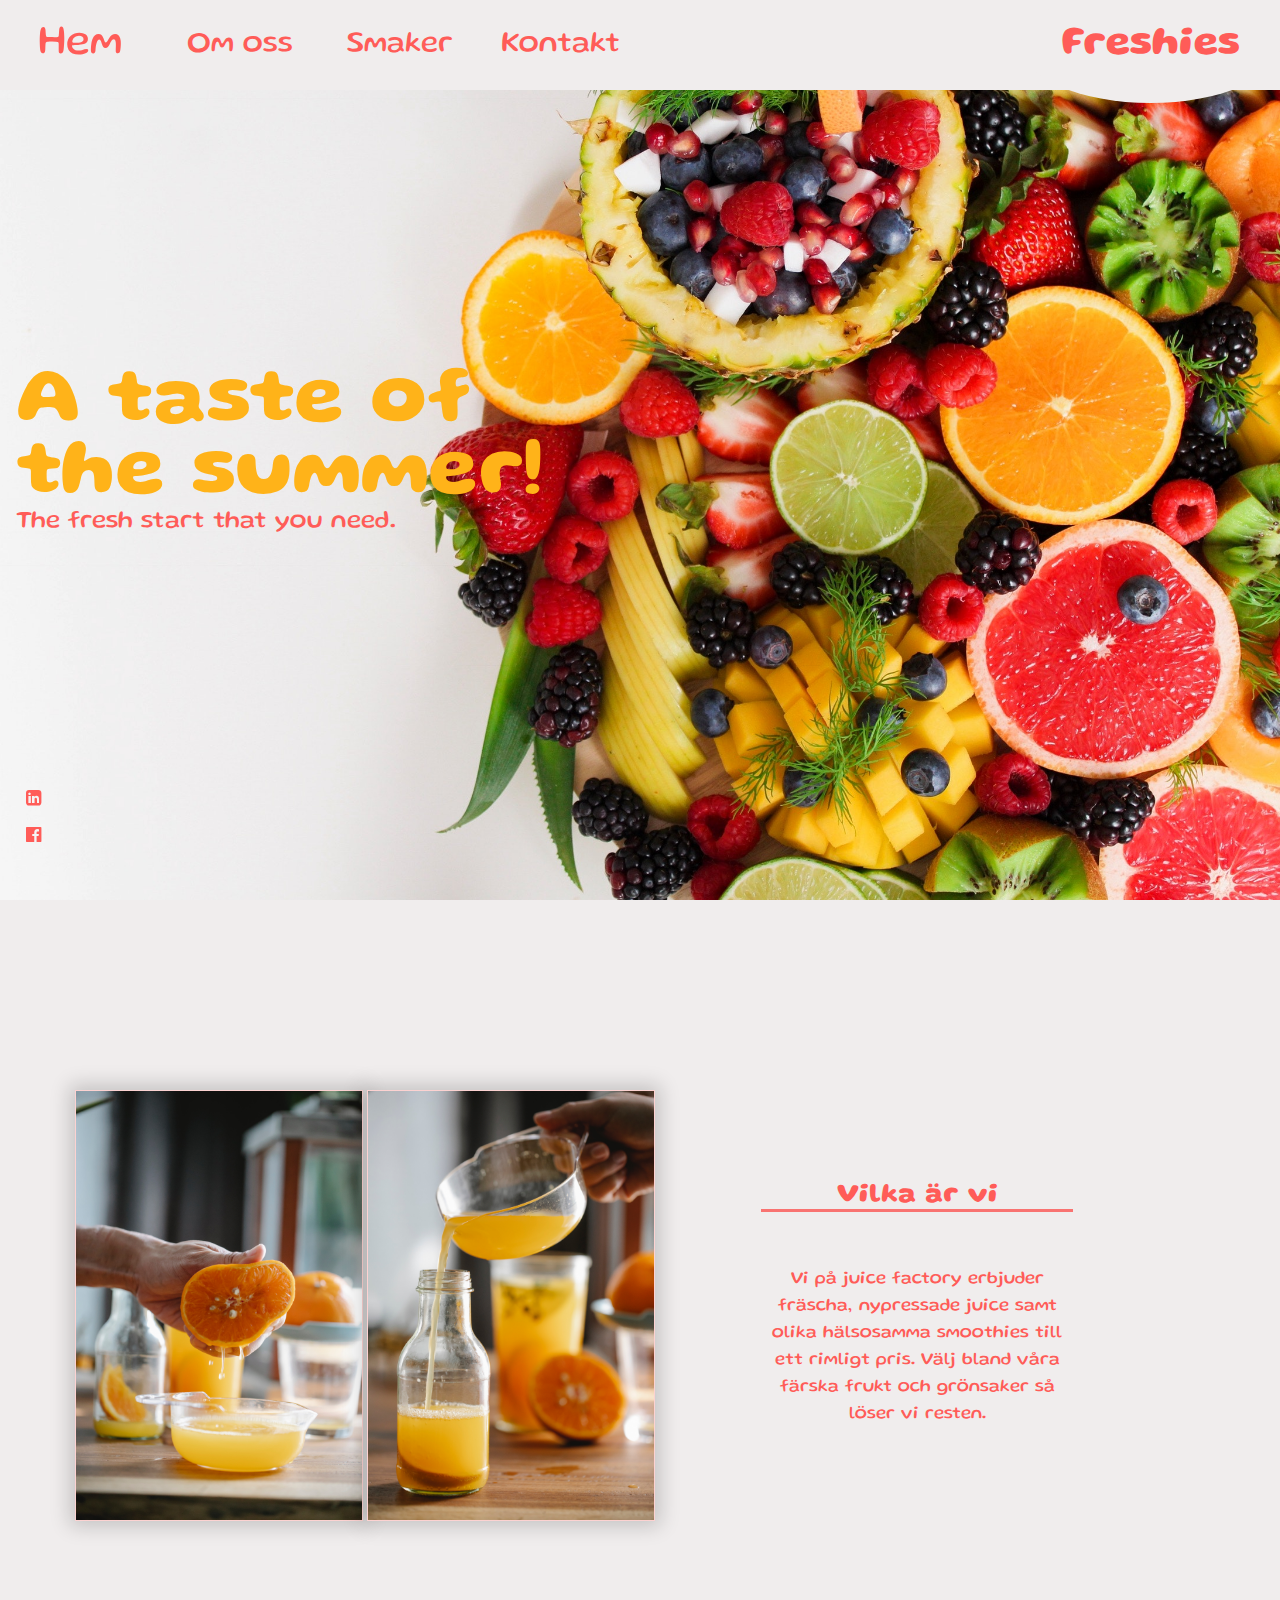
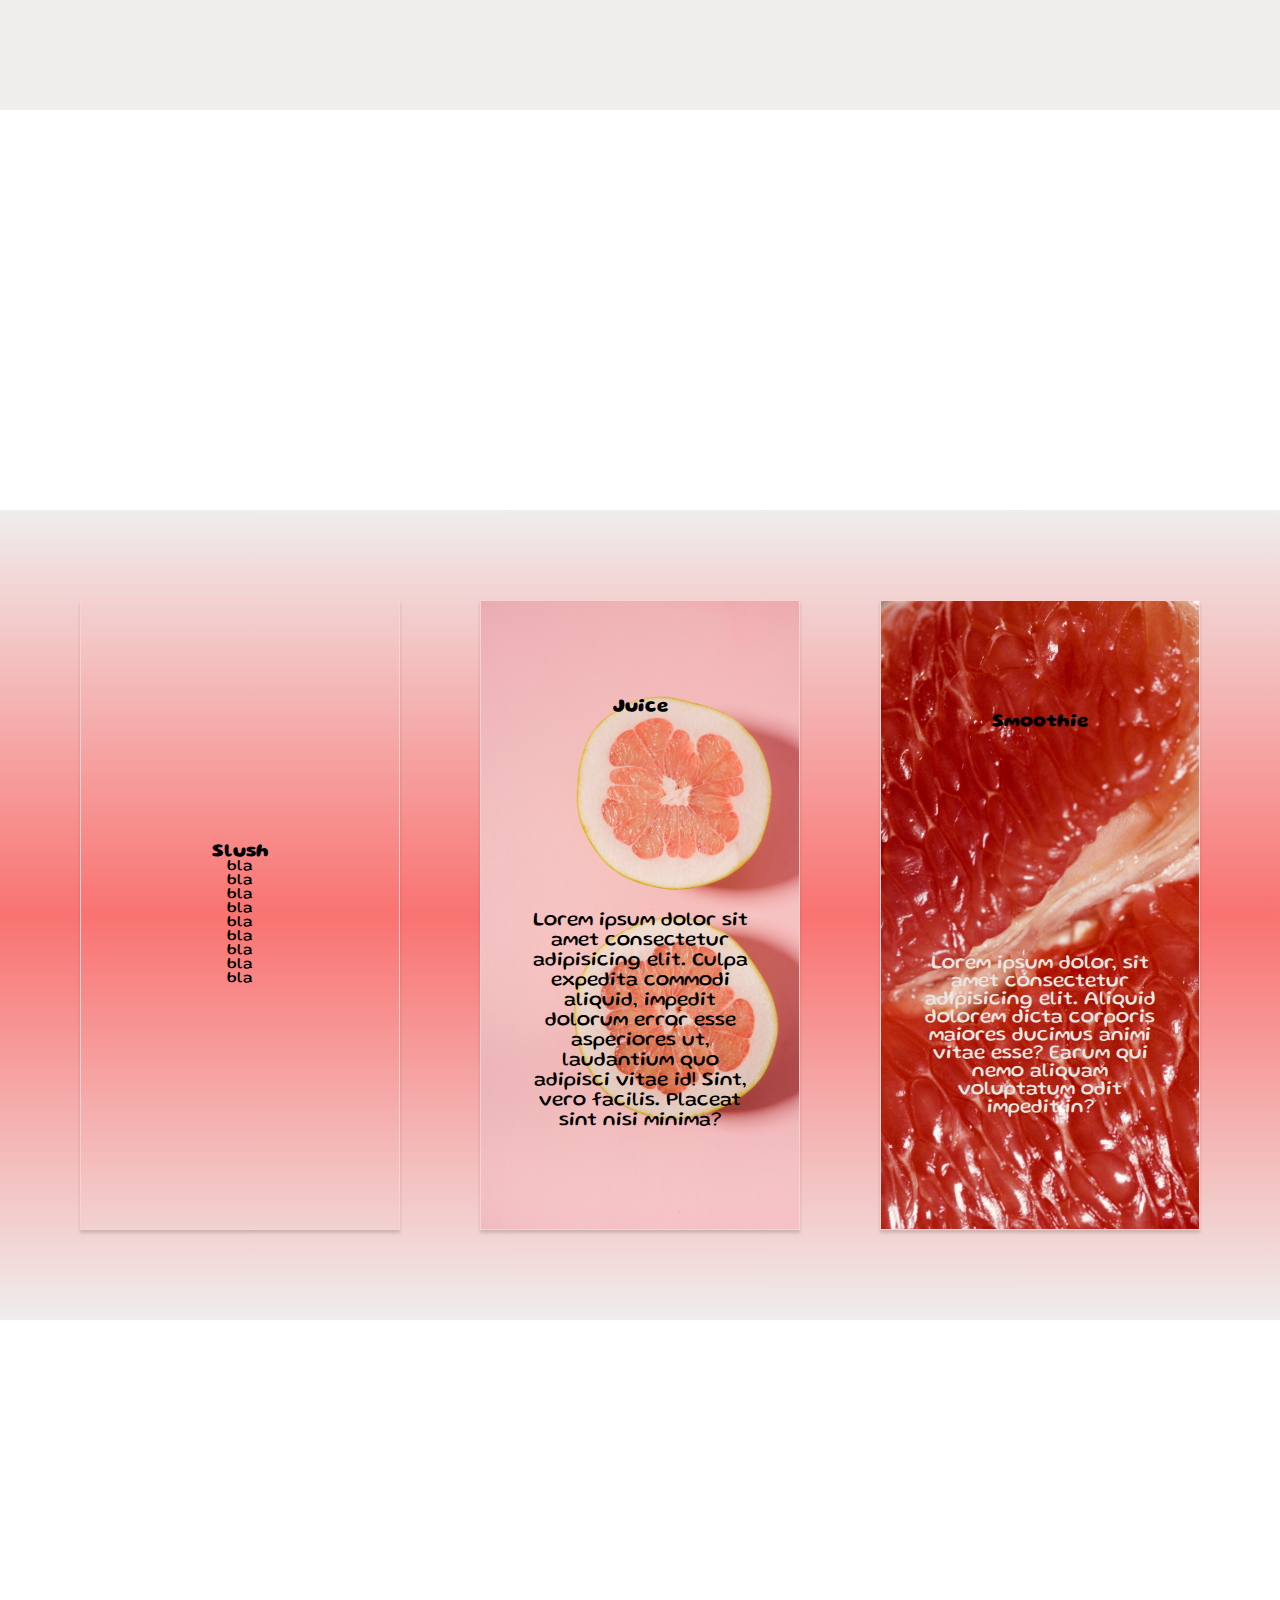
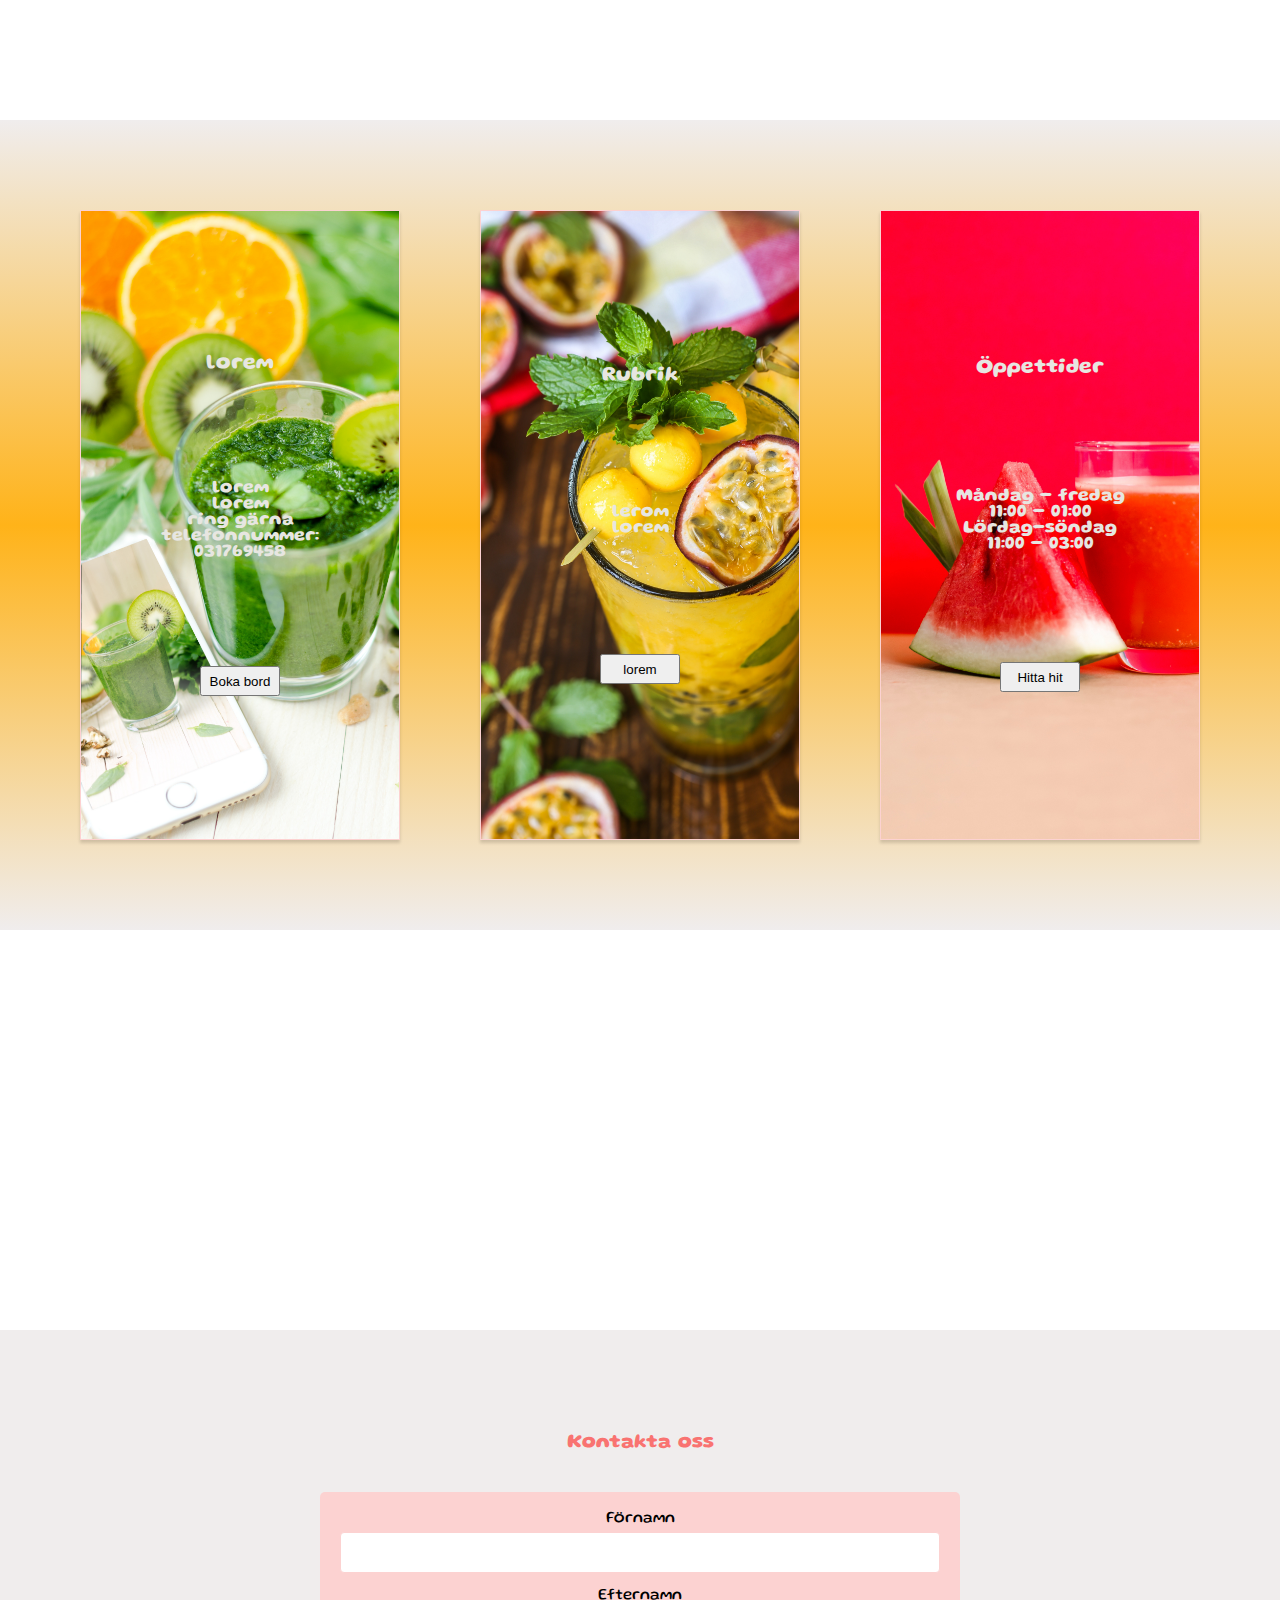
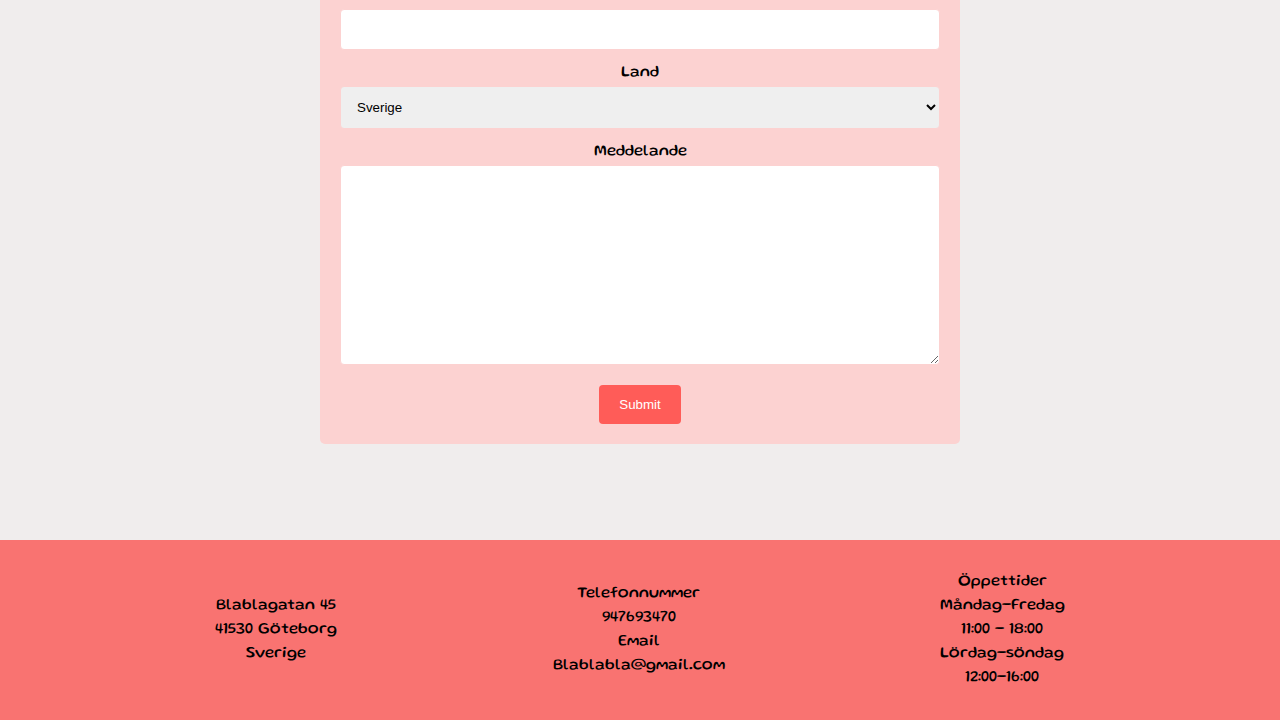
==== index.html @ 74c25ae0 "small changes" ====
<!DOCTYPE html>
<html lang="en">
  <head>
    <meta charset="UTF-8" />
    <meta http-equiv="X-UA-Compatible" content="IE=edge" />
    <meta name="viewport" content="width=device-width, initial-scale=1.0"/>
    <title>Freshies</title>
    <link rel="stylesheet" href="style.css" />
    <link
      rel="stylesheet"
      href="https://cdnjs.cloudflare.com/ajax/libs/font-awesome/4.7.0/css/font-awesome.min.css"/>
  </head>
  <body>
    <div class="wrapper">
<!-- Header and navigation -->    
    <header>
      <div class="logo"><h1>Freshies</h1></div>
      <nav>
        <ul>
          <li><a href="">Hem</a></li>
          <li><a href="#about-us">Om oss</a></li>
          <li><a href="#flavours">Smaker</a></li>
          <li><a href="#contact">Kontakt</a></li>
        </ul>
      </nav>
    </header>
<!--Main container with pic and some text -->    
    <div class="main-container">
      <h1><span>A taste of</span><span>the summer!</span></h1>
      <p>The fresh start that you need.</p>
      <div class="button-container">
        <a href="#" target="_blank"><i class="fa fa-linkedin-square" aria-hidden="true"></i></a>
        <a href="#" target="_blank"><i class="fa fa-facebook-official" aria-hidden="true"></i></a>
      </div>
    </div>
<!--About us section -->
    <section class="about-us-container" id="about-us">
      <div class="about-us-bild">
        <img src="media/img/pexels-charlotte-may-5946786.jpg" alt="smoothis" width="100%"/>
        <img src="media/img/pexels-charlotte-may-5947090.jpg" alt="" width="100%"/>
      </div>
      <div class="about-us-text">
        <h2>Vilka är vi</h2>
        <p>
          Vi på juice factory erbjuder fräscha, nypressade juice samt olika hälsosamma smoothies till ett rimligt pris. Välj bland våra färska frukt och grönsaker så löser vi resten. 
        </p>
      </div>
<!-- First parallax -->
    </section>
    <div class="första-parallax-bakgrunden"></div>
<!-- 3 cards with some content -->
      <section class="enkla-kort-container" id="flavours">
        <article class="enkel-kort">
          <h3>Slush</h3>
          <ul>
            <li>bla</li>
            <li>bla</li>
            <li>bla</li>
            <li>bla</li>
            <li>bla</li>
            <li>bla</li>
            <li>bla</li>
            <li>bla</li>
            <li>bla</li>
          </ul> 
        </article>
        <article class="enkel-kort-1">
          <h3>Juice</h3>
          <p>Lorem ipsum dolor sit amet consectetur adipisicing elit. Culpa expedita commodi aliquid, impedit dolorum error esse asperiores ut, laudantium quo adipisci vitae id! Sint, vero facilis. Placeat sint nisi minima?</p>
        </article>
        <article class="enkel-kort-2">
          <h3>Smoothie</h3>
          <p>Lorem ipsum dolor, sit amet consectetur adipisicing elit. Aliquid dolorem dicta corporis maiores ducimus animi vitae esse? Earum qui nemo aliquam voluptatum odit impedit in?</p>
        </article>
      </section>
<!-- Second parallax -->
      <div class="andra-parallax-bakgrunden"></div>
<!-- Another section for some cards and content -->
    <section class="stora-kort-container">
<!-- first card -->
      <article class="boka-bord-kort">
        <div class="overlay-kort">
        </div>
        <div class="kort-content">
          <h3>lorem</h3>
          <P><span>lorem</span><span>lorem</span><span>ring gärna telefonnummer:</span><span>031769458</span></P>
          <a href="pages/kontakt.html"><button type="button">Boka bord</button></a>
        </div>
      </article>
<!-- Second card -->
      <article class="erbjudande-meny-kort">
        <div class="overlay-kort"></div>
        <div class="kort-content">
          <h3>Rubrik</h3>
          <P><span>lerom</span><span>lorem</span></P>
          <a href="pages/meny.html"><button type="button">lorem</button></a>
      </article>
<!--Third card -->
      <article class="oppettider-kort">
        <div class="overlay-kort"></div>
        <div class="kort-content">
          <h3>Öppettider</h3>
          <P><span>Måndag - fredag</span><span>11:00 - 01:00</span><span>Lördag-söndag</span><span>11:00 - 03:00</span></P>
          <a href="#footer"><button type="button">Hitta hit</button></a>
      </article>
    </section>
<!-- Third parallax -->
    <div class="tredje-parallax-bakgrunden"></div>
<!-- Contact us section -->    
    <section class="contact-us-container" id="contact">
      <h3>Kontakta oss</h3>
  <div class="container">
  <form action="/action_page.php">
    <label for="fname">Förnamn</label>
    <input type="text" id="fname" name="firstname">

    <label for="lname">Efternamn</label>
    <input type="text" id="lname" name="lastname">

    <label for="country">Land</label>
    <select id="country" name="country">
      <option value="Sweden">Sverige</option>
      <option value="denmark">Danmark</option>
      <option value="norge">Norge</option>
      <option value="finland">Finland</option>
      <option value="iceland">Island</option>
    </select>

    <label for="subject">Meddelande</label>
    <textarea id="subject" name="subject" style="height:200px"></textarea>
    <input type="submit" value="Submit">
  </form>
</div>
    </section>
<!-- Footer -->
<footer>
<div class="adress-footer"><p><span>Blablagatan 45</span><span>41530 Göteborg</span><span>Sverige</span></p></div>
<div class="tel-footer"><p><span>Telefonnummer</span><span>947693470</span><span>Email</span><span>Blablabla@gmail.com</span></p></div>
<div class="open-footer"><p><span>Öppettider</span><span>Måndag-Fredag</span><span>11:00 - 18:00</span><span>Lördag-söndag</span><span>12:00-16:00</span></p></div>
</footer>
      </div>
    </div>
  </div>
</div>
  </body>
</html>
---- style.css ----
@import url("https://fonts.googleapis.com/css2?family=Gluten:wght@300&display=swap");
* {
  margin: 0;
  padding: 0;
  box-sizing: border-box;
}
html{
  scroll-behavior: smooth;
}

body {
  min-height: 100vh;
  background-color: white;
  font-family: "Gluten", "cursive";
}
.wrapper {
  max-width: 1980px;
}

/* Header */

header {
  height: 10vh;
  width: 100%;
  display: flex;
  flex-direction: row-reverse;
  justify-content: space-between;
  align-items: center;
  position: fixed;
  z-index: 1;
  background-color: rgb(240, 237, 237);
}

.logo {
  font-size: 20px;
  color: #ff5c58;
  padding: 2em;
  border-radius: 90%;
  background-color: rgb(240, 237, 237);
}

nav {
  width: 50%;
  height: 100%;
  font-size: 30px;
}

nav ul {
  width: 100%;
  height: 100%;
  display: flex;
  align-items: center;
}

nav ul li {
  list-style: none;
  width: 100%;
  height: 100%;
  transition: 1s;
}

nav ul li:hover {
  transform: scale(1.4);
}
nav ul li a {
  text-decoration: none;
  color: #ff5c58;
  width: 100%;
  height: 100%;
  display: flex;
  justify-content: space-evenly;
  align-items: center;
}
/* Main container with a background picture */

.main-container {
  position: relative;
  height: 100vh;
  width: 100%;
  display: flex;
  flex-direction: column;
  align-items: flex-start;
  justify-content: center;
  padding: 1em;
  background-image: url("media/img/fruktbakgrund.jpg");
  background-size: cover;
  min-height: 100px;
  background-attachment: fixed;
  background-position: center;
  background-repeat: no-repeat;
  background-size: cover;
}
.button-container {
  position: fixed;
  padding: 10px;
  bottom: 5%;
  display: flex;
  flex-direction: column;
}

.button-container:hover {
  transform: scale(1.5);
  transition: all ease 500ms;
}
.button-container i {
  color: #ff5c58;
  font-size: large;
  margin-top: 1em;
}
.main-container h1 {
  position: relative;
  color: #ffb319;
  font-size: 80px;
  line-height: 0.9;
}
.main-container p {
  color: #ff5c58;
  font-size: 25px;
}
.main-container span {
  display: block;
}

/* About us section */

.about-us-container {
  display: flex;
  justify-content: space-evenly;
  align-items: center;
  color: #ff5c58;
  background-color: rgb(240, 237, 237);
  height: 90vh;
}
.about-us-bild {
  width: 30%;
  padding: 3em;
  display: flex;
  justify-content: center;
}
.about-us-bild img {
  height: auto;
  box-shadow: 0px 0px 19px 5px rgba(0, 0, 0, 0.19);
  margin-left: 4px;
  margin-left: 4px;
  border: solid #fcd2d1 1px;
}
.about-us-text {
  display: flex;
  justify-content: center;
  align-items: center;
  flex-wrap: wrap;
  width: 30%;
  padding: 2em;
  text-align: center;
  line-height: 1.5em;
  font-size: large;
}
.about-us-text h2 {
  margin-bottom: 2em;
  border-bottom: #f97371 solid;
  width: 100%;
}

/* A container with 3 cards */

.stora-kort-container {
  display: flex;
  justify-content: space-evenly;
  align-items: center;
  background-color: rgb(240, 237, 237);
  padding-top: 1em;
  padding-bottom: 1em;
  height: 90vh;
  background: linear-gradient(rgb(240, 237, 237), #ffb319, rgb(240, 237, 237));
}

.boka-bord-kort {
  width: 25%;
  transition: 450ms;
  background-image: url(media/img/kiwi.jpg);
  background-size: cover;
  height: 70vh;
  position: relative;
  box-shadow: rgba(0, 0, 0, 0.15) 0px 3px 3px 0px;
  border: solid #fcd2d1 1px;
}
.boka-bord-kort span {
  display: block;
  align-content: center;
  font-weight: bold;
  text-align: center;
}
.erbjudande-meny-kort {
  width: 25%;
  transition: 450ms;
  background-image: url(media/img/passionfrukt.jpg);
  background-size: cover;
  height: 70vh;
  position: relative;
  box-shadow: rgba(0, 0, 0, 0.15) 0px 3px 3px 0px;
  border: solid #fcd2d1 1px;
}
.erbjudande-meny-kort span {
  display: block;
  align-content: center;
  font-weight: bold;
  text-align: center;
}

.oppettider-kort {
  width: 25%;
  transition: 450ms;
  background-image: url(media/img/vattenmelon.jpg);
  background-size: cover;
  height: 70vh;
  position: relative;
  box-shadow: rgba(0, 0, 0, 0.15) 0px 3px 3px 0px;
  border: solid #fcd2d1 1px;
}
.oppettider-kort span {
  display: block;
  align-content: center;
  font-weight: bold;
  text-align: center;
}
.stora-kort-container button {
  width: 80px;
  height: 30px;
}
.stora-kort-container button:hover {
  background-color: #f2a154;
}
.boka-bord-kort:hover,
.erbjudande-meny-kort:hover,
.oppettider-kort:hover {
  transform: scale(1.08);
}
.kort-content {
  width: 100%;
  height: 100%;
  position: absolute;
  display: flex;
  flex-direction: column;
  justify-content: space-evenly;
  align-items: center;
  color: #e7e6e1;
  font-size: large;
  flex-wrap: wrap;
  padding: 2em;
}

/* Another container woth 3 cards  */

.enkla-kort-container {
  width: 100%;
  height: 90vh;
  background-color: white;
  display: flex;
  justify-content: space-evenly;
  align-items: center;
  background: linear-gradient(rgb(240, 237, 237), #f97371, rgb(240, 237, 237));
}
.enkel-kort {
  width: 25%;
  height: 70vh;
  border: solid #fcd2d1 1px;
  display: flex;
  flex-direction: column;
  justify-content: center;
  align-items: center;
  flex-wrap: wrap;
  background-image: url(media/img/fräscht.jpg);
  background-size: cover;
  background-repeat: no-repeat;
  box-shadow: rgba(0, 0, 0, 0.15) 0px 3px 3px 0px;
}
.enkel-kort li {
  list-style-type: none;
}
.enkel-kort-1 {
  width: 25%;
  height: 70vh;
  border: solid #fcd2d1 1px;
  display: flex;
  justify-content: center;
  align-items: center;
  flex-wrap: wrap;
  text-align: center;
  background-image: url(media/img/roosaaa.jpg);
  background-size: cover;
  background-repeat: no-repeat;
  box-shadow: rgba(0, 0, 0, 0.15) 0px 3px 3px 0px;
}
.enkel-kort-2 {
  width: 25%;
  height: 70vh;
  border: solid #fcd2d1 1px;
  display: flex;
  justify-content: center;
  align-items: center;
  flex-wrap: wrap;
  text-align: center;
  background-image: url(media/img/blodig.jpg);
  background-size: cover;
  background-repeat: no-repeat;
  box-shadow: rgba(0, 0, 0, 0.15) 0px 3px 3px 0px;
}
.enkel-kort-1 p {
  padding-left: 2em;
  padding-right: 2em;
  font-size: 20px;
  line-height: 1em;
}
.enkel-kort-2 p {
  padding-left: 2em;
  padding-right: 2em;
  font-size: 20px;
  color: #e7e6e1;
}

/* parallax scroll effects */

.första-parallax-bakgrunden {
  padding: 10em;
  background-image: url(media/img/blodapelsin.jpg);
  min-height: 400px;
  background-attachment: fixed;
  background-position: center;
  background-repeat: no-repeat;
  background-size: cover;
}
.andra-parallax-bakgrunden {
  display: flex;
  justify-content: center;
  font-family: "Cinzel", serif;
  color: rgb(231, 230, 225);
  font-size: large;
  padding: 10em;
  background-image: url(media/img/pexels-karolina-grabowska-4230621.jpg);
  min-height: 400px;
  background-attachment: fixed;
  background-position: center;
  background-repeat: no-repeat;
  background-size: cover;
}
.tredje-parallax-bakgrunden {
  display: flex;
  justify-content: center;
  font-family: "Cinzel", serif;
  color: rgb(231, 230, 225);
  font-size: large;
  padding: 10em;
  background-image: url(media/img/jordgubbimjölk.jpg);
  min-height: 400px;
  background-attachment: fixed;
  background-position: center;
  background-repeat: no-repeat;
  background-size: cover;
}
/* Contact us container */

.contact-us-container {
  display: flex;
  justify-content: center;
  align-items: center;
  flex-direction: column;
  background-color: rgb(240, 237, 237);
  padding-bottom: 2em;
  height: 90vh;

}

input[type="text"],
select,
textarea {
  width: 100%;
  padding: 12px;
  border: solid #fcd2d1 1px;
  border-radius: 4px;
  box-sizing: border-box;
  margin-top: 6px;
  margin-bottom: 16px;
  resize: vertical;
}

input[type="submit"] {
  background-color: #ff5c58;
  color: white;
  padding: 12px 20px;
  border: none;
  border-radius: 4px;
  cursor: pointer;
}

input[type="submit"]:hover {
  transform: scale(1.05);
}

.container {
  border-radius: 5px;
  background-color: #fcd2d1;
  padding: 20px;
  width: 50%;
  text-align: center;
}
.contact-us-container h3 {
  display: flex;
  justify-content: center;
  align-items: center;
  color: #f97371;
  font-size: 20px;
  padding-top: 2em;
  margin-bottom: 2em;
}
/* footer */
footer {
  width: 100%;
  height: 20vh;
  display: flex;
  justify-content: space-evenly;
  align-items: center;
  background-color: #f97371;
}
.adress-footer p {
  display: flex;
  flex-direction: column;
  justify-content: space-evenly;
  line-height: 1.5em;
  text-align: center;
}
.tel-footer p {
  display: flex;
  flex-direction: column;
  justify-content: space-evenly;
  line-height: 1.5em;
  text-align: center;
}
.open-footer p {
  display: flex;
  flex-direction: column;
  justify-content: space-evenly;
  line-height: 1.5em;
  text-align: center;
}
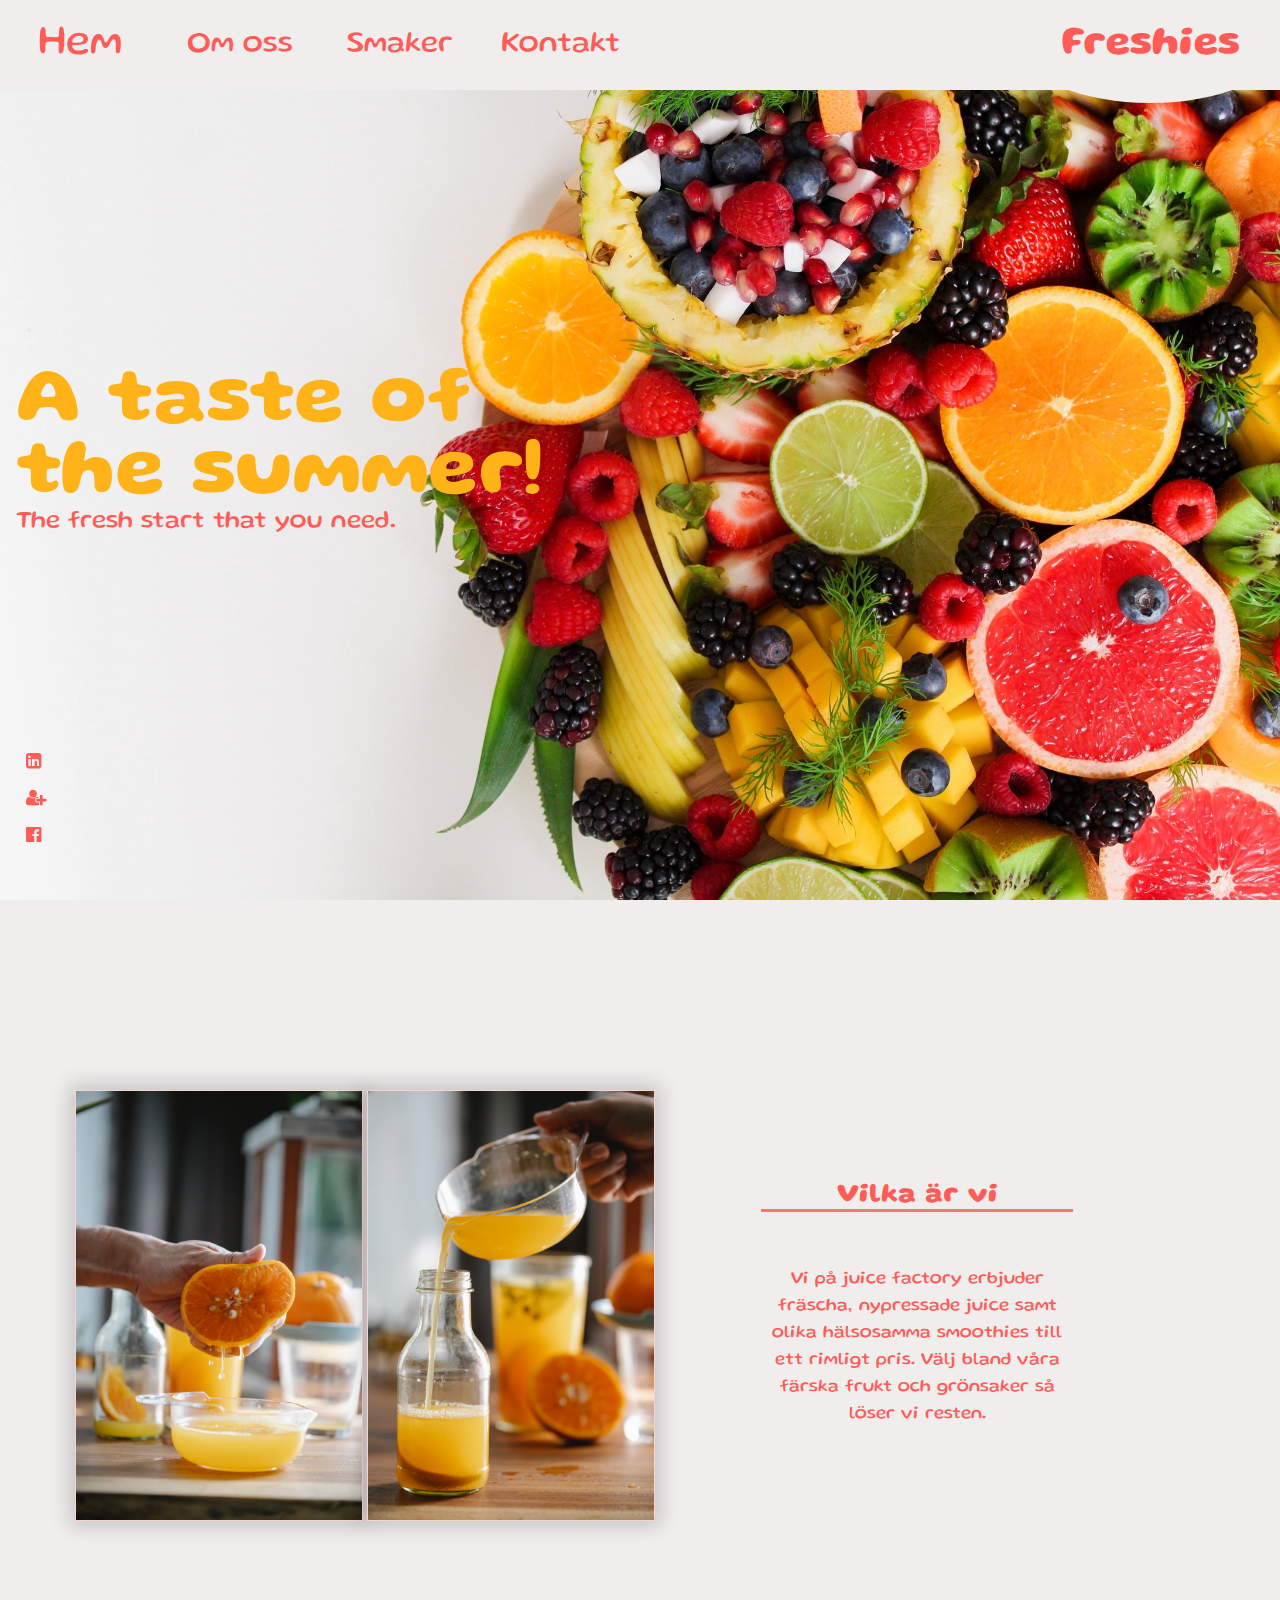
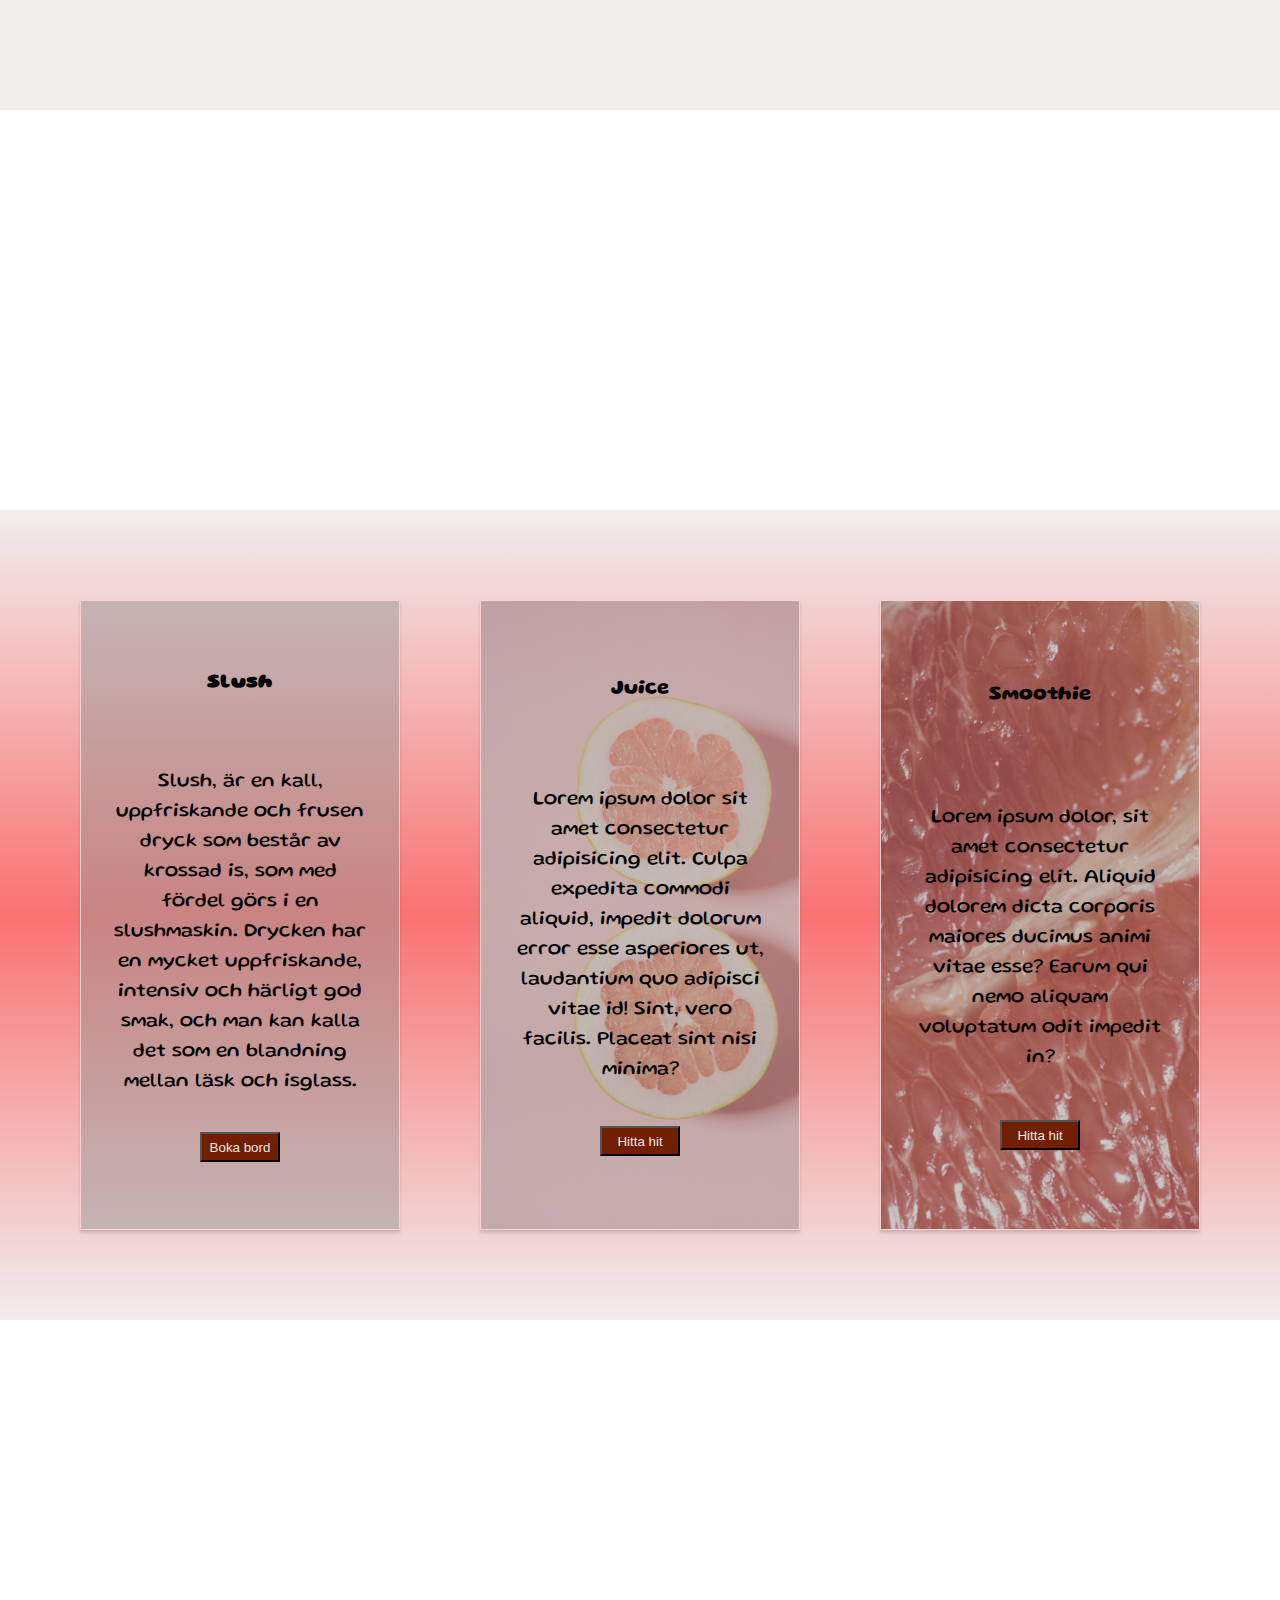
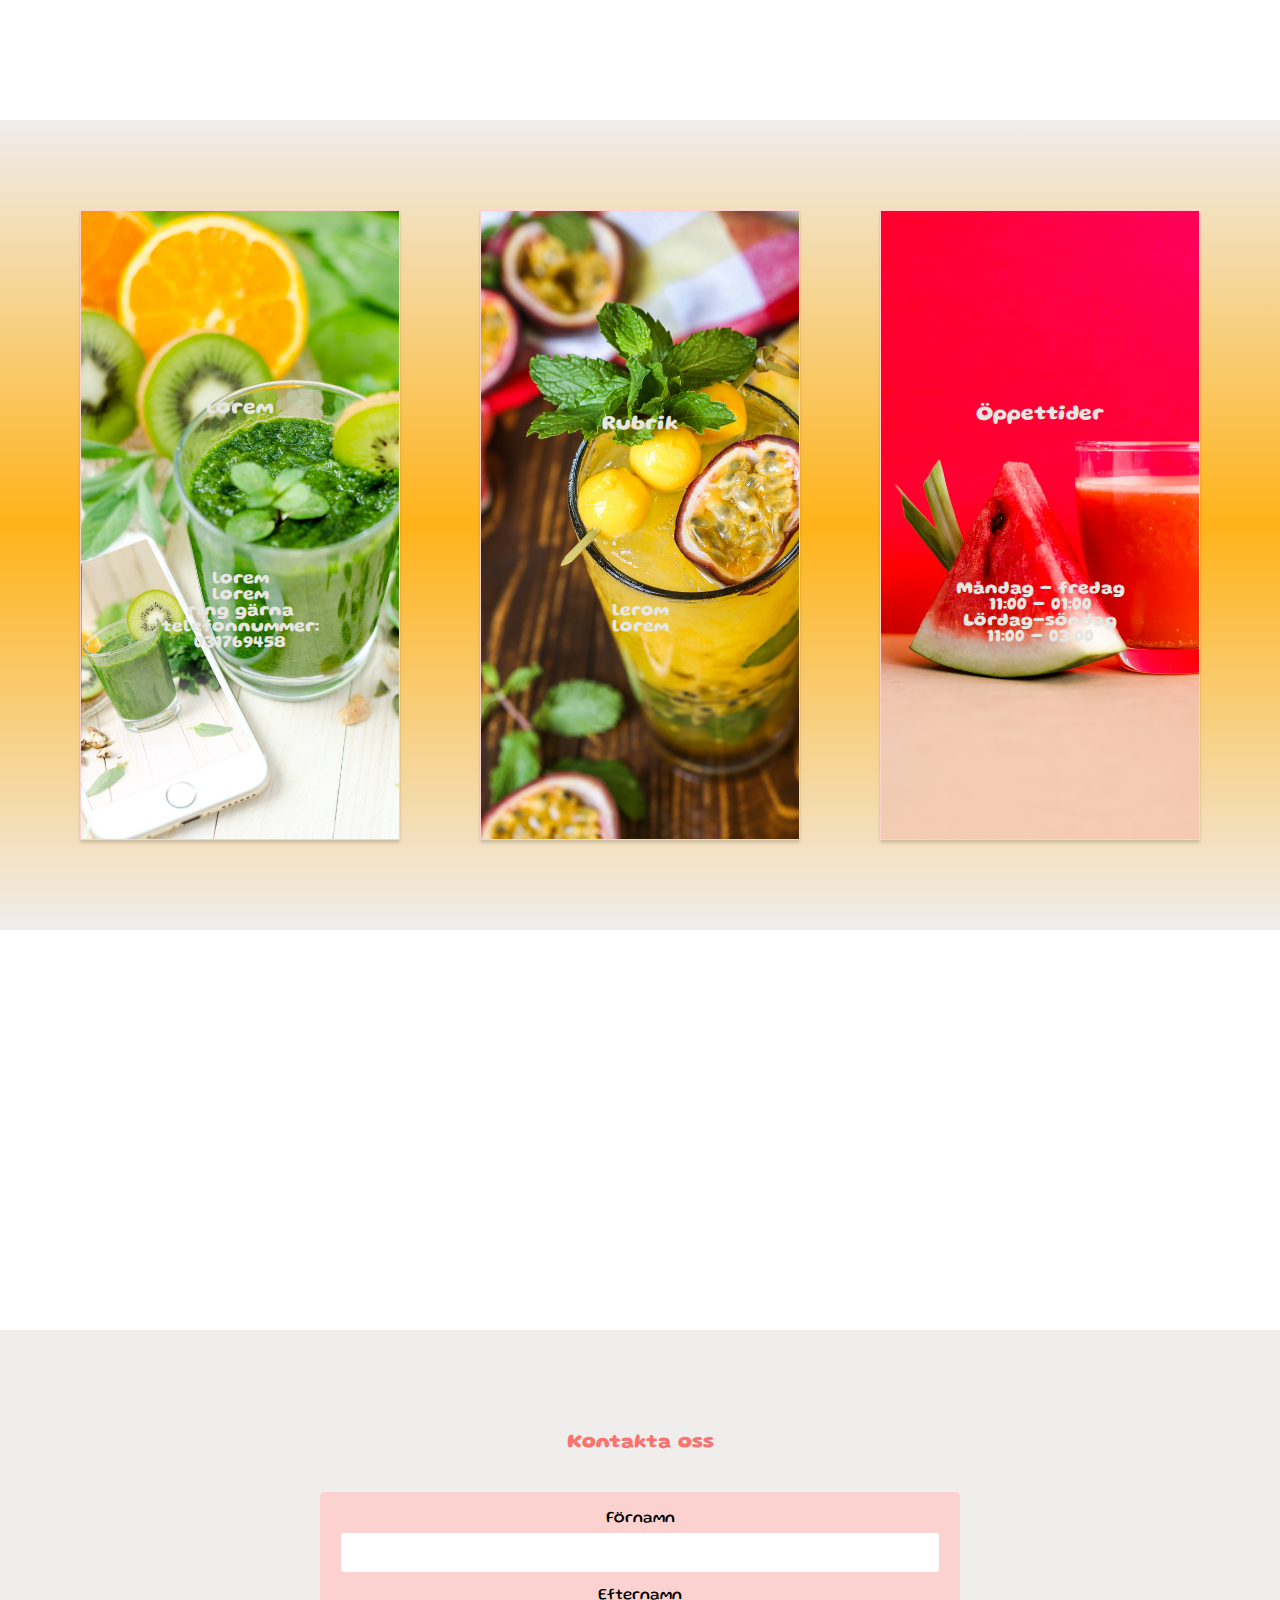
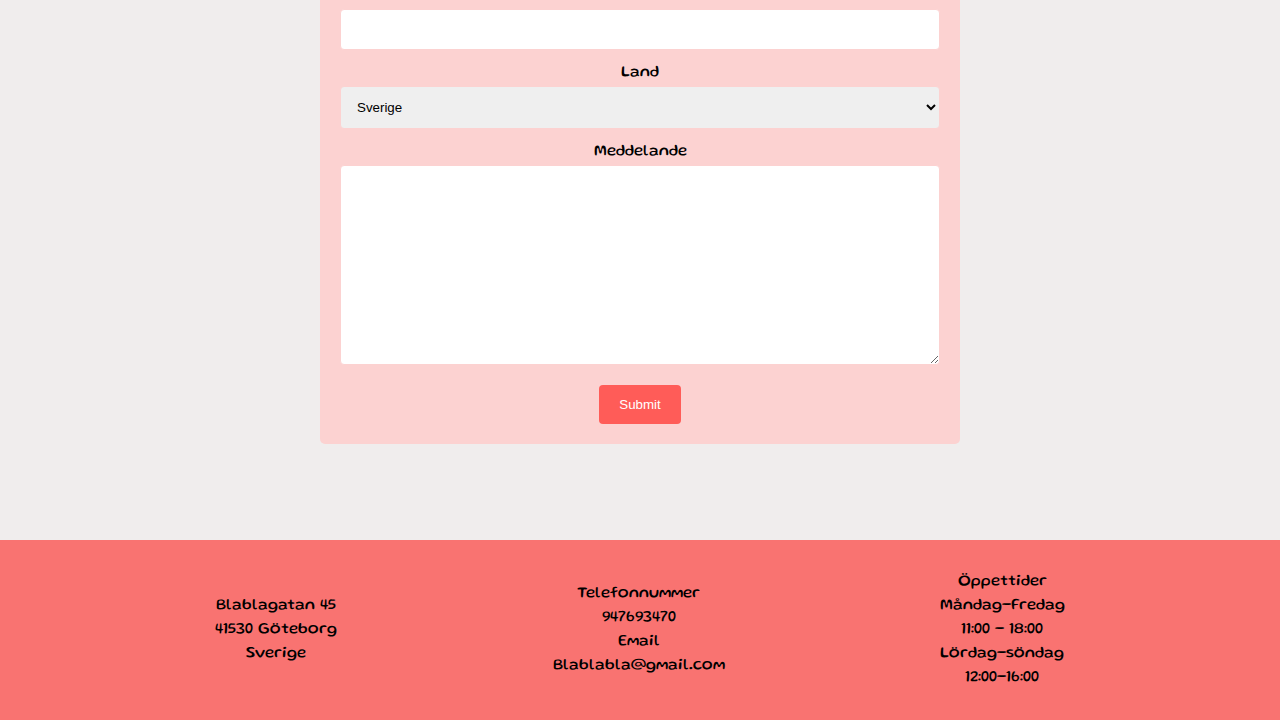
==== commit 6d59897a: "Småpill på main samt en helt ny meny-sida" ====
--- a/index.html
+++ b/index.html
@@ -29,8 +29,9 @@
       <h1><span>A taste of</span><span>the summer!</span></h1>
       <p>The fresh start that you need.</p>
       <div class="button-container">
-        <a href="#" target="_blank"><i class="fa fa-linkedin-square" aria-hidden="true"></i></a>
-        <a href="#" target="_blank"><i class="fa fa-facebook-official" aria-hidden="true"></i></a>
+        <a class="socials" href="#" target="_blank"><i class="fa fa-linkedin-square" aria-hidden="true"></i></a>
+        <a class="add" href="#" target="_blank"><i class="fa fa-user-plus"></i></a>
+        <a class="socials" href="#" target="_blank"><i class="fa fa-facebook-official" aria-hidden="true"></i></a>
       </div>
     </div>
 <!--About us section -->
@@ -51,26 +52,22 @@
 <!-- 3 cards with some content -->
       <section class="enkla-kort-container" id="flavours">
         <article class="enkel-kort">
-          <h3>Slush</h3>
-          <ul>
-            <li>bla</li>
-            <li>bla</li>
-            <li>bla</li>
-            <li>bla</li>
-            <li>bla</li>
-            <li>bla</li>
-            <li>bla</li>
-            <li>bla</li>
-            <li>bla</li>
-          </ul> 
+          <h3><strong>Slush</strong></h3>
+          <i class="fa fa-carrot"></i>
+          <p>Slush, är en kall, uppfriskande och frusen dryck som består av krossad is, som med fördel görs i en slushmaskin. Drycken har en mycket uppfriskande, intensiv och härligt god smak, och man kan kalla det som en blandning mellan läsk och isglass.</p>
+          <a href="pages/kontakt.html"><button type="button">Boka bord</button></a>
         </article>
         <article class="enkel-kort-1">
           <h3>Juice</h3>
+          <i class="far fa-lemon"></i>
           <p>Lorem ipsum dolor sit amet consectetur adipisicing elit. Culpa expedita commodi aliquid, impedit dolorum error esse asperiores ut, laudantium quo adipisci vitae id! Sint, vero facilis. Placeat sint nisi minima?</p>
+          <a href="#footer"><button type="button">Hitta hit</button></a>
         </article>
         <article class="enkel-kort-2">
           <h3>Smoothie</h3>
+          <i class="fa fa-pepper-hot"></i>
           <p>Lorem ipsum dolor, sit amet consectetur adipisicing elit. Aliquid dolorem dicta corporis maiores ducimus animi vitae esse? Earum qui nemo aliquam voluptatum odit impedit in?</p>
+          <a href="#footer"><button type="button">Hitta hit</button></a>
         </article>
       </section>
 <!-- Second parallax -->
@@ -84,7 +81,6 @@
         <div class="kort-content">
           <h3>lorem</h3>
           <P><span>lorem</span><span>lorem</span><span>ring gärna telefonnummer:</span><span>031769458</span></P>
-          <a href="pages/kontakt.html"><button type="button">Boka bord</button></a>
         </div>
       </article>
 <!-- Second card -->
@@ -92,8 +88,7 @@
         <div class="overlay-kort"></div>
         <div class="kort-content">
           <h3>Rubrik</h3>
-          <P><span>lerom</span><span>lorem</span></P>
-          <a href="pages/meny.html"><button type="button">lorem</button></a>
+          <P><span>lerom</span><span>lorem</span></P>       
       </article>
 <!--Third card -->
       <article class="oppettider-kort">
@@ -101,7 +96,6 @@
         <div class="kort-content">
           <h3>Öppettider</h3>
           <P><span>Måndag - fredag</span><span>11:00 - 01:00</span><span>Lördag-söndag</span><span>11:00 - 03:00</span></P>
-          <a href="#footer"><button type="button">Hitta hit</button></a>
       </article>
     </section>
 <!-- Third parallax -->
@@ -110,7 +104,7 @@
     <section class="contact-us-container" id="contact">
       <h3>Kontakta oss</h3>
   <div class="container">
-  <form action="/action_page.php">
+  <form>
     <label for="fname">Förnamn</label>
     <input type="text" id="fname" name="firstname">
 
--- a/style.css
+++ b/style.css
@@ -27,7 +27,7 @@
   justify-content: space-between;
   align-items: center;
   position: fixed;
-  z-index: 1;
+  z-index: 2;
   background-color: rgb(240, 237, 237);
 }
 
@@ -95,13 +95,9 @@
   padding: 10px;
   bottom: 5%;
   display: flex;
-  flex-direction: column;
-}
-
-.button-container:hover {
-  transform: scale(1.5);
-  transition: all ease 500ms;
-}
+  flex-direction: column;  
+}
+
 .button-container i {
   color: #ff5c58;
   font-size: large;
@@ -223,18 +219,7 @@
   font-weight: bold;
   text-align: center;
 }
-.stora-kort-container button {
-  width: 80px;
-  height: 30px;
-}
-.stora-kort-container button:hover {
-  background-color: #f2a154;
-}
-.boka-bord-kort:hover,
-.erbjudande-meny-kort:hover,
-.oppettider-kort:hover {
-  transform: scale(1.08);
-}
+
 .kort-content {
   width: 100%;
   height: 100%;
@@ -249,7 +234,7 @@
   padding: 2em;
 }
 
-/* Another container woth 3 cards  */
+/* Another container with 3 cards  */
 
 .enkla-kort-container {
   width: 100%;
@@ -266,14 +251,28 @@
   border: solid #fcd2d1 1px;
   display: flex;
   flex-direction: column;
-  justify-content: center;
+  justify-content: space-evenly;
   align-items: center;
   flex-wrap: wrap;
   background-image: url(media/img/fräscht.jpg);
   background-size: cover;
   background-repeat: no-repeat;
+  padding: 2em;
   box-shadow: rgba(0, 0, 0, 0.15) 0px 3px 3px 0px;
-}
+  position: relative;
+  transition: 1s;
+}
+.enkel-kort::after{
+  content: "";
+  position: absolute;
+  width: 100%;
+  height: 100%;
+  top: 0;
+  left: 0;
+  background-color: rgba(152, 150, 150, 0.5);
+  z-index: 0;
+}
+
 .enkel-kort li {
   list-style-type: none;
 }
@@ -282,21 +281,36 @@
   height: 70vh;
   border: solid #fcd2d1 1px;
   display: flex;
-  justify-content: center;
+  flex-direction: column;
+  justify-content: space-evenly;
   align-items: center;
   flex-wrap: wrap;
   text-align: center;
   background-image: url(media/img/roosaaa.jpg);
   background-size: cover;
   background-repeat: no-repeat;
+  padding: 2em;
   box-shadow: rgba(0, 0, 0, 0.15) 0px 3px 3px 0px;
+  position: relative;
+  transition: 1s;
+}
+.enkel-kort-1::after{
+  content: "";
+  position: absolute;
+  width: 100%;
+  height: 100%;
+  top: 0;
+  left: 0;
+  background-color: rgba(152, 150, 150, 0.5);
+  z-index: 0;
 }
 .enkel-kort-2 {
   width: 25%;
   height: 70vh;
   border: solid #fcd2d1 1px;
   display: flex;
-  justify-content: center;
+  flex-direction: column;
+  justify-content: space-evenly;
   align-items: center;
   flex-wrap: wrap;
   text-align: center;
@@ -304,19 +318,55 @@
   background-size: cover;
   background-repeat: no-repeat;
   box-shadow: rgba(0, 0, 0, 0.15) 0px 3px 3px 0px;
-}
-.enkel-kort-1 p {
-  padding-left: 2em;
-  padding-right: 2em;
+  padding: 2em;
+  position: relative;
+  transition: 1s;
+}
+.enkel-kort-2::after{
+  content: "";
+  position: absolute;
+  width: 100%;
+  height: 100%;
+  top: 0;
+  left: 0;
+  background-color: rgba(152, 150, 150, 0.5);
+  z-index: 0;
+}
+.enkel-kort > *, .enkel-kort-1 > *, .enkel-kort-2 > * {
+  z-index: 1;
+  color: black;
+  text-align: center;
+  line-height: 1.5em;
   font-size: 20px;
-  line-height: 1em;
-}
-.enkel-kort-2 p {
-  padding-left: 2em;
-  padding-right: 2em;
-  font-size: 20px;
+  display: flex;
+  flex-wrap: wrap;
+}
+.enkel-kort:hover,
+.enkel-kort-1:hover,
+.enkel-kort-2:hover {
+  transform: scale(1.08);
+}
+.enkla-kort-container button {
+  width: 80px;
+  height: 30px;
+  background-color: rgb(114, 31, 0);
   color: #e7e6e1;
 }
+.enkla-kort-container a {
+  text-decoration: none;
+}
+.enkla-kort-container button:hover {
+  animation-name: button;
+  animation-duration: 1s;
+  animation-iteration-count: infinite;
+}
+@keyframes button {
+  0% {transform: rotate(10deg);}
+  50%{transform: rotate(-10deg);}
+  100%{transform: rotate(10deg);}
+  
+}
+
 
 /* parallax scroll effects */
 
@@ -442,3 +492,29 @@
   line-height: 1.5em;
   text-align: center;
 }
+/* Meny-sidan */
+
+.meny-container {
+  width: 100%;
+  display: flex;
+  justify-content: center;
+  align-items: center;
+  margin-top: 3em;
+}
+.left-container {
+  width: 40%;
+  height: 90vh;
+  display: flex;
+  flex-direction: column;
+  align-items: center;
+  justify-content: space-around;
+  background-color: rgb(245, 245, 245);
+
+}
+.right-container {
+  width: 40%;
+  height: 90vh;
+  display: flex;
+  flex-direction: column;
+  background-color: rgb(245, 245, 245);
+}
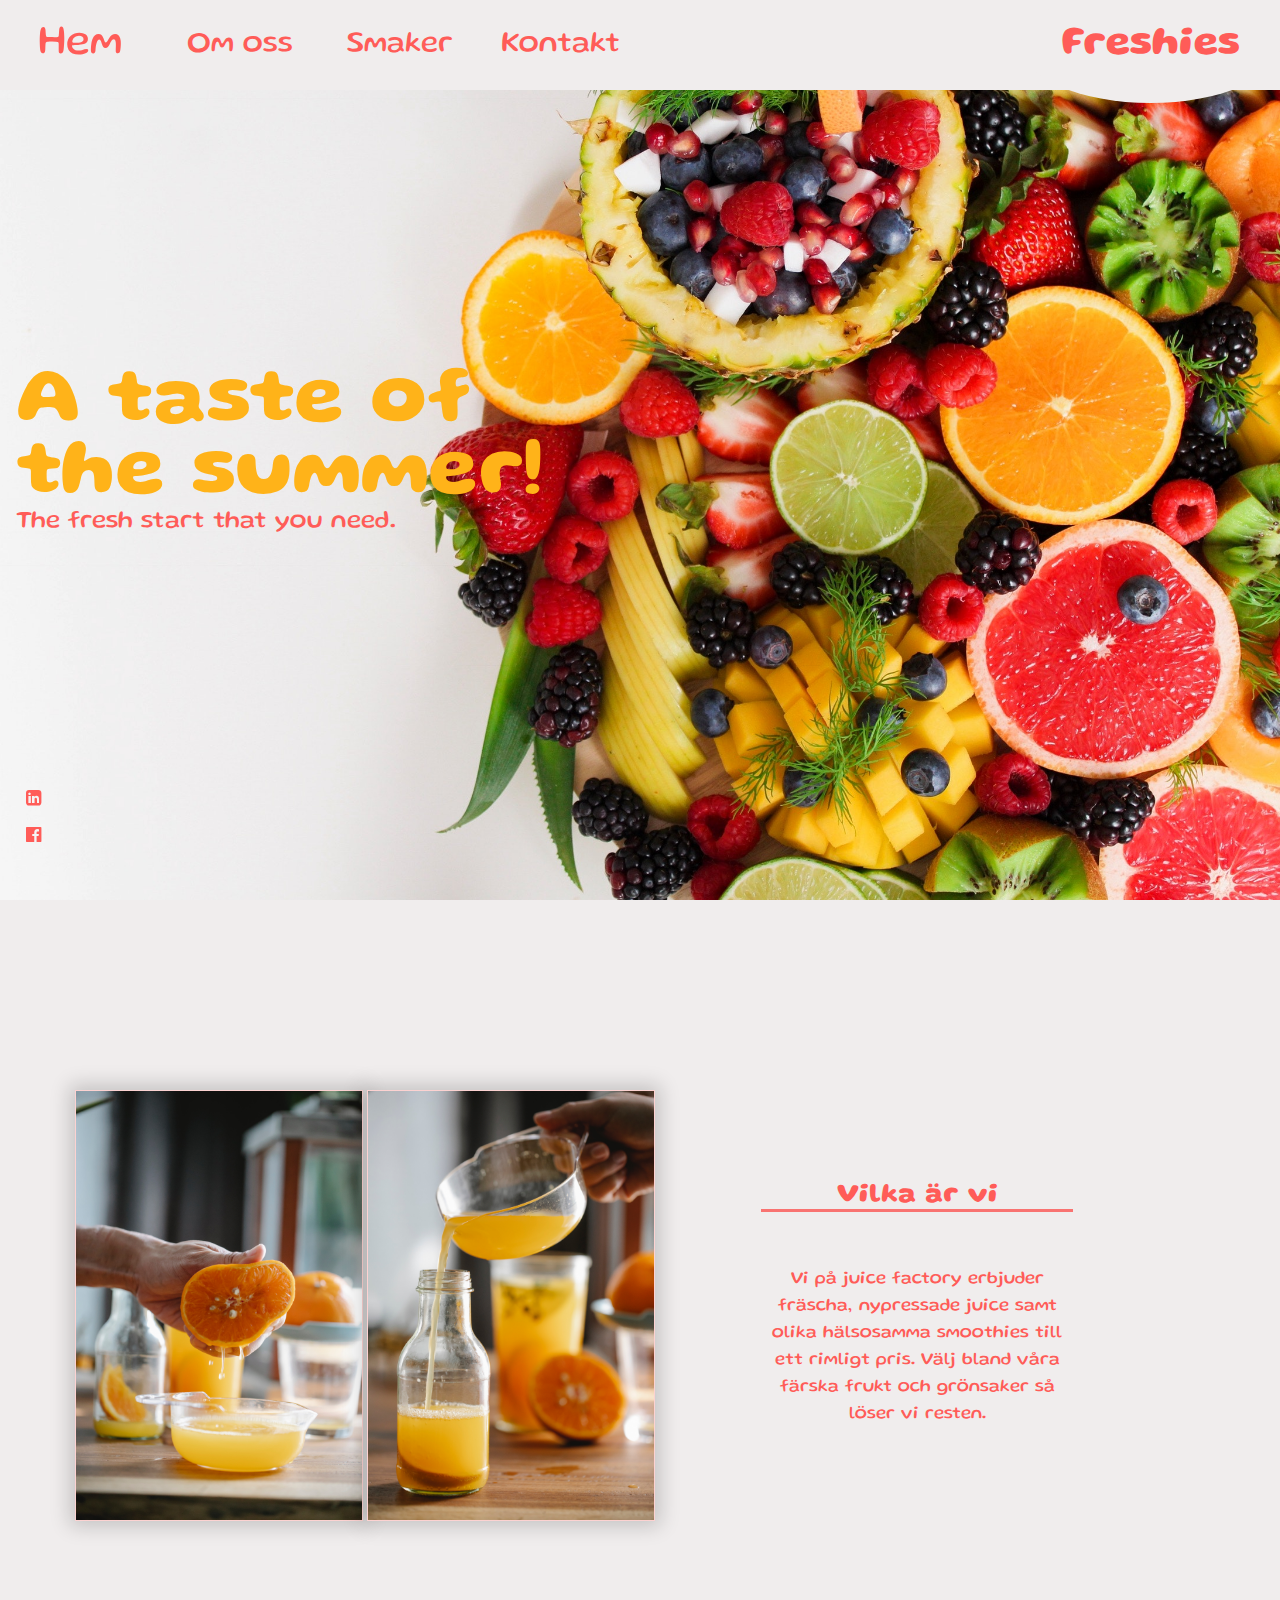
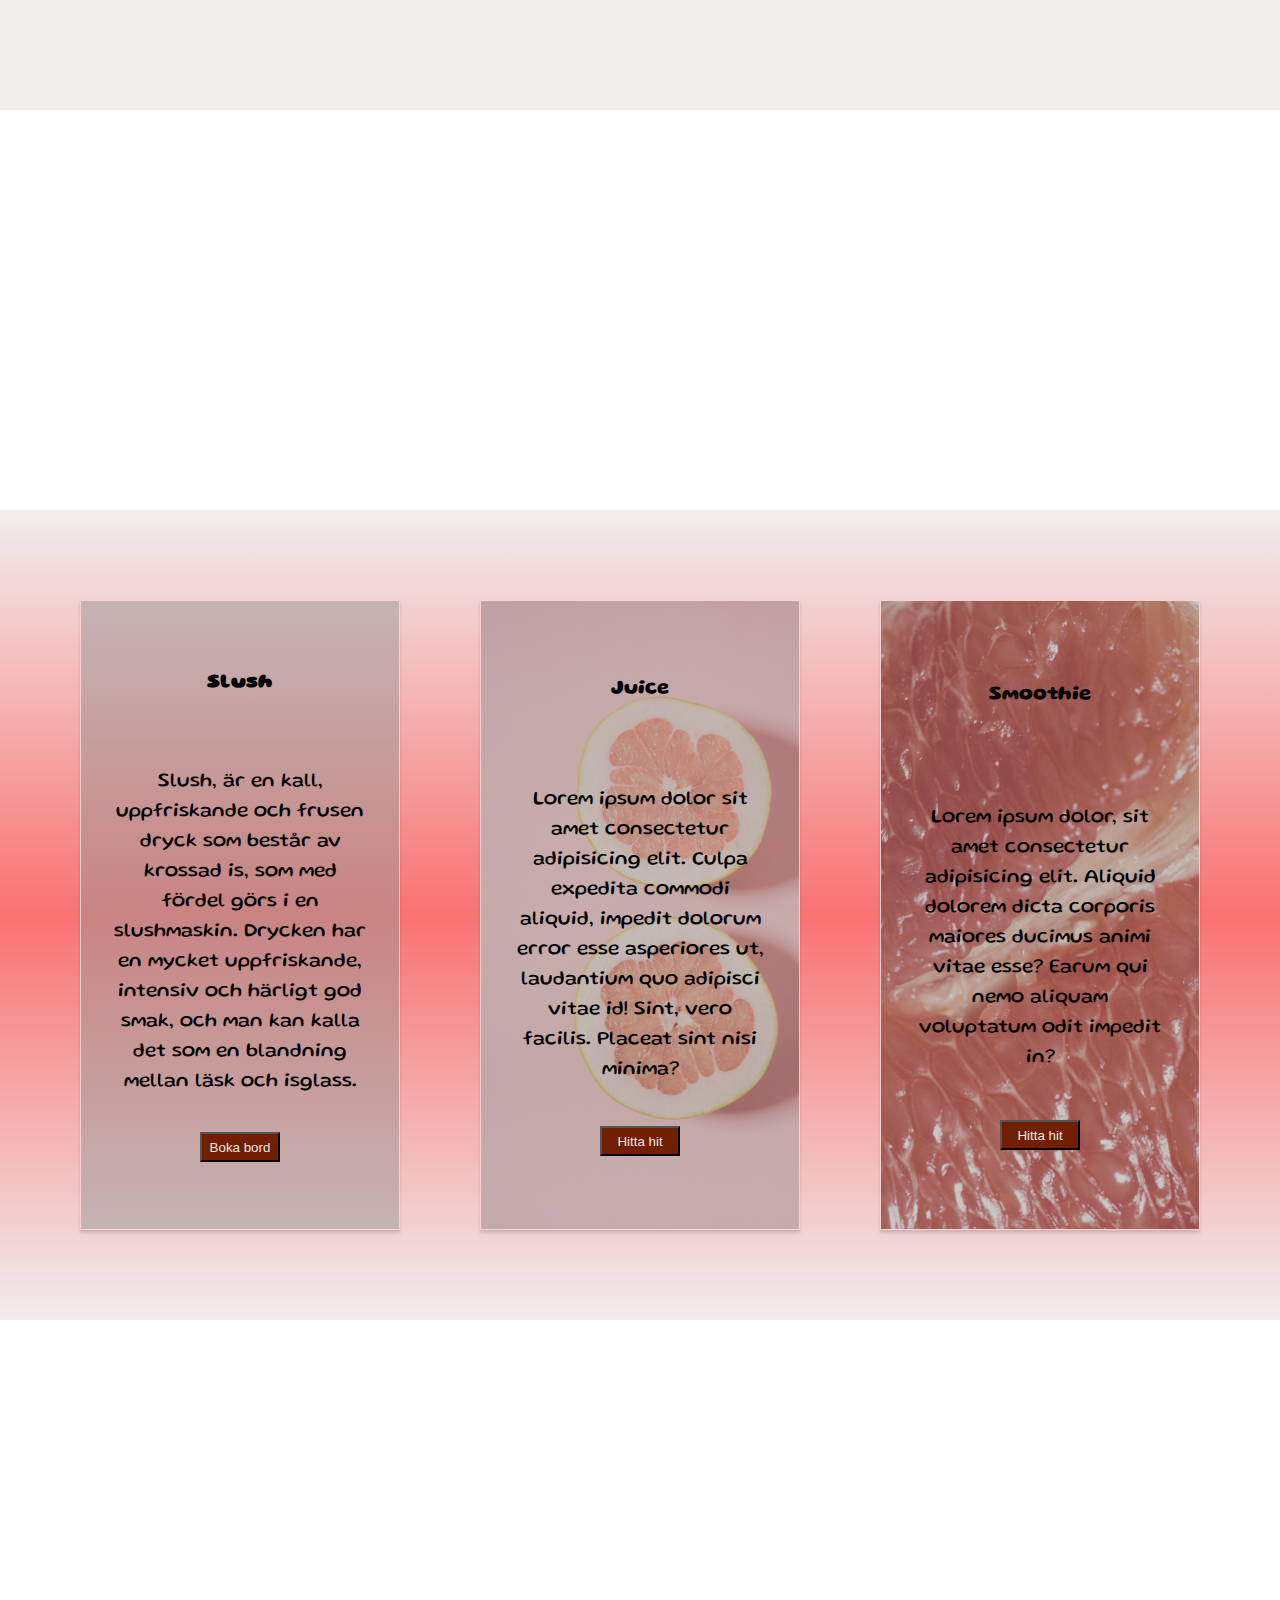
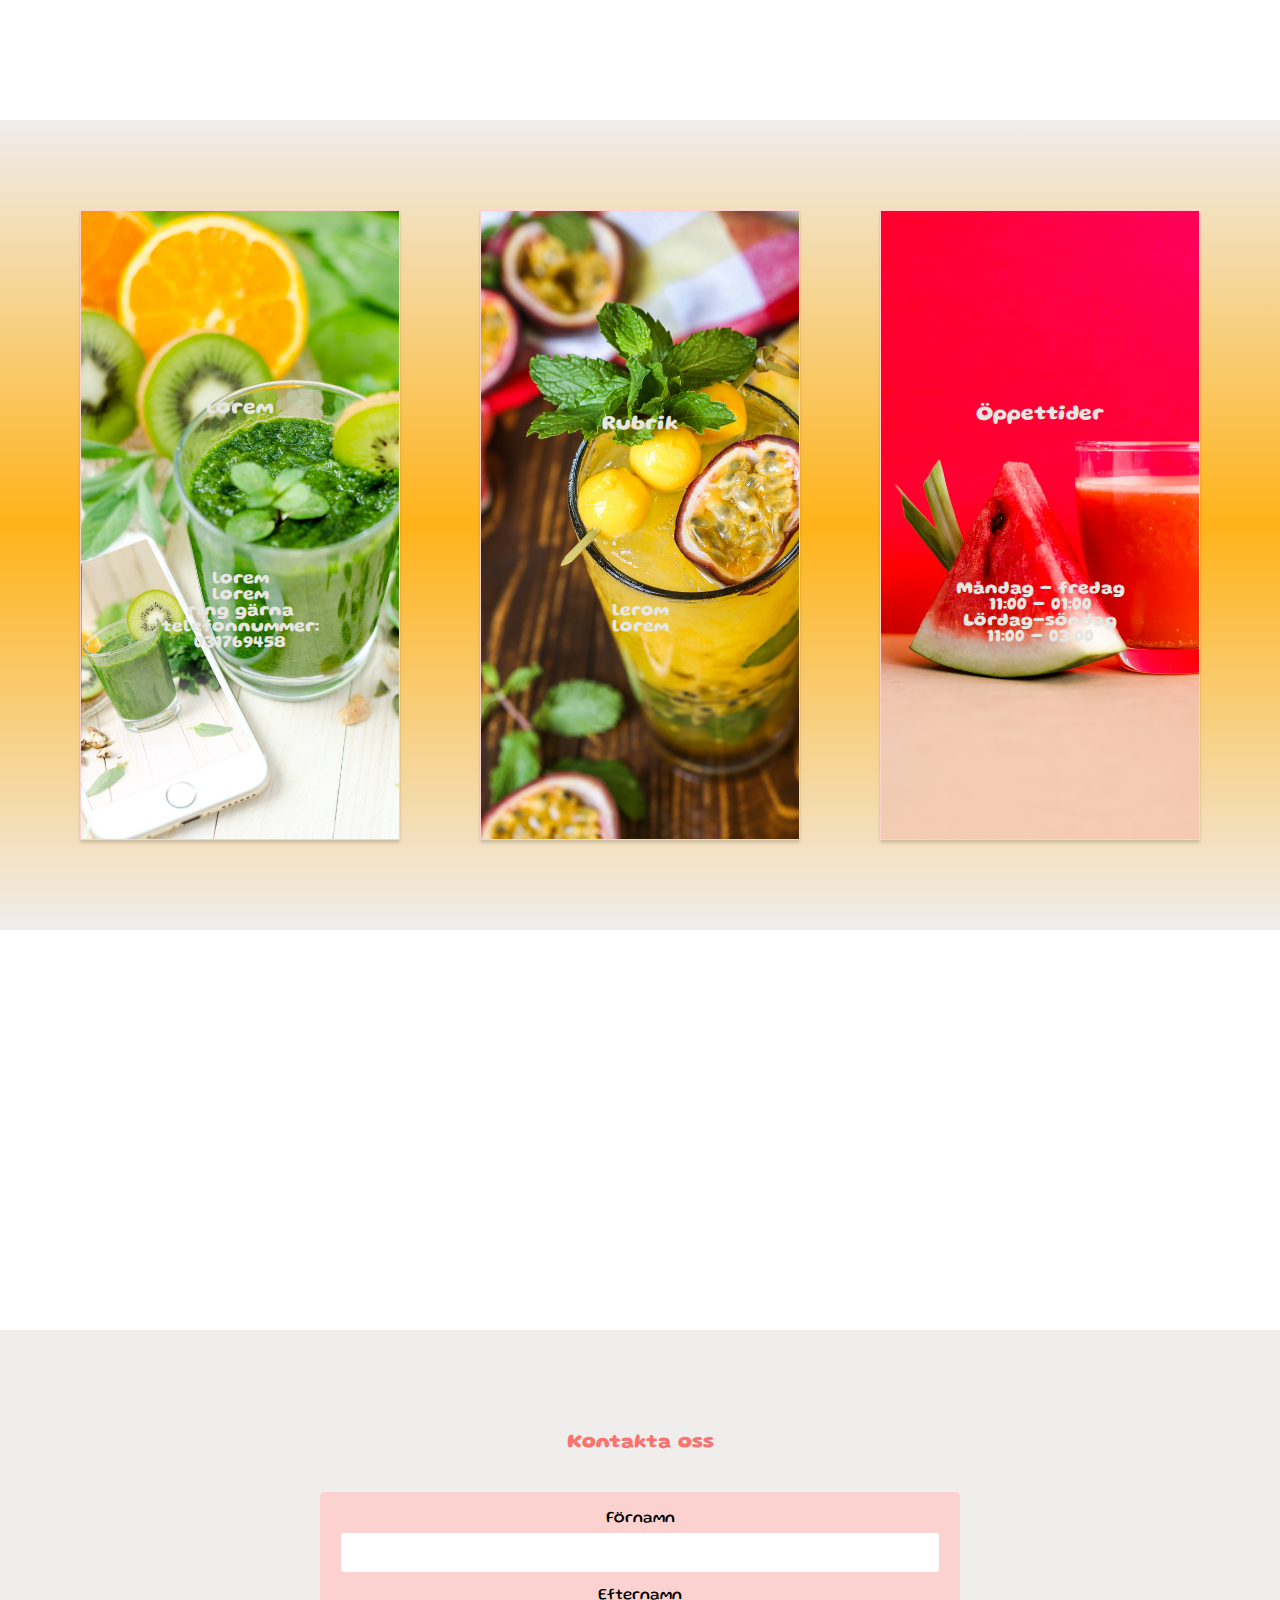
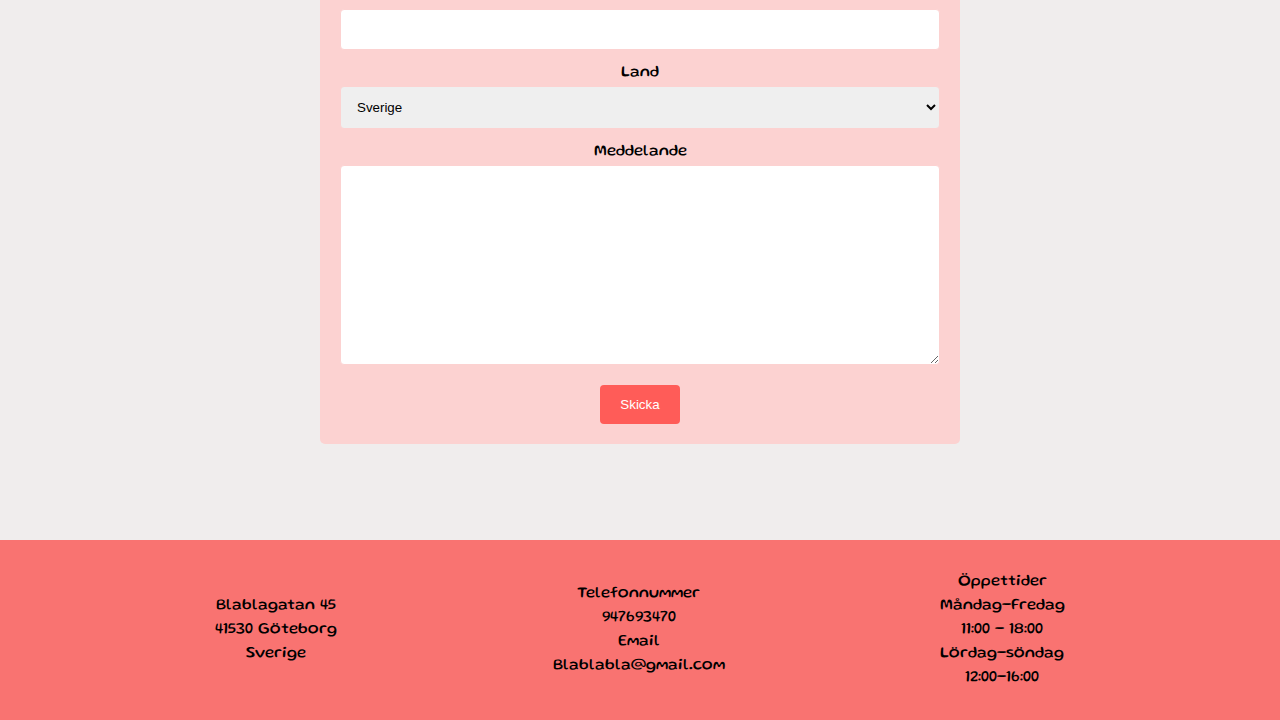
==== commit 25bb9d84: "made it a bit more reponsive" ====
--- a/index.html
+++ b/index.html
@@ -13,7 +13,7 @@
   <body>
     <div class="wrapper">
 <!-- Header and navigation -->    
-    <header>
+    <header class="topnav" id="myTopnav">
       <div class="logo"><h1>Freshies</h1></div>
       <nav>
         <ul>
@@ -21,6 +21,9 @@
           <li><a href="#about-us">Om oss</a></li>
           <li><a href="#flavours">Smaker</a></li>
           <li><a href="#contact">Kontakt</a></li>
+          <a href="javascript:void(0);" class="icon" onclick="myFunction()">
+            <i class="fa fa-bars"></i>
+          </a>
         </ul>
       </nav>
     </header>
@@ -30,7 +33,6 @@
       <p>The fresh start that you need.</p>
       <div class="button-container">
         <a class="socials" href="#" target="_blank"><i class="fa fa-linkedin-square" aria-hidden="true"></i></a>
-        <a class="add" href="#" target="_blank"><i class="fa fa-user-plus"></i></a>
         <a class="socials" href="#" target="_blank"><i class="fa fa-facebook-official" aria-hidden="true"></i></a>
       </div>
     </div>
@@ -122,7 +124,7 @@
 
     <label for="subject">Meddelande</label>
     <textarea id="subject" name="subject" style="height:200px"></textarea>
-    <input type="submit" value="Submit">
+    <input type="submit" value="Skicka">
   </form>
 </div>
     </section>
@@ -136,5 +138,15 @@
     </div>
   </div>
 </div>
+<script>
+  function myFunction() {
+    var x = document.getElementById("myTopnav");
+    if (x.className === "topnav") {
+      x.className += " responsive";
+    } else {
+      x.className = "topnav";
+    }
+  }
+  </script>
   </body>
 </html>
--- a/style.css
+++ b/style.css
@@ -103,6 +103,17 @@
   font-size: large;
   margin-top: 1em;
 }
+.button-container i:hover {
+  animation-name: knapp;
+  animation-duration: 1s;
+  animation-iteration-count: infinite;
+}
+@keyframes knapp {
+  0%{transform: scale(1.5);}
+  50%{transform: scale(1.9);}
+  100%{transform: scale(1.5);}
+  
+}
 .main-container h1 {
   position: relative;
   color: #ffb319;
@@ -179,6 +190,10 @@
   position: relative;
   box-shadow: rgba(0, 0, 0, 0.15) 0px 3px 3px 0px;
   border: solid #fcd2d1 1px;
+  transition: 0.5s;
+}
+.boka-bord-kort:hover{
+  transform: rotateY(180deg);
 }
 .boka-bord-kort span {
   display: block;
@@ -518,3 +533,73 @@
   flex-direction: column;
   background-color: rgb(245, 245, 245);
 }
+nav .icon {
+  display: none;
+  color: #ff5c58;
+}
+
+@media only screen and (max-width: 600px){
+header{
+    width: 100%;
+    height: auto;
+    display: flex;
+    flex-direction: column;
+  }
+  nav li:not(:first-child){
+    width: 100%;
+    display: none;
+  }
+  nav .icon {
+    display: block;
+  }
+  
+  .main-container{
+    background-image: url(media/img/pexels-john-finkelstein-1630588.jpg);
+  }
+  .about-us-container{
+    width: 100%;
+    height: auto;
+    display: flex;
+    flex-direction: column;
+  }
+  .about-us-bild{
+    width: 100%;
+    display: flex;
+    flex-direction: column;
+  }
+  .about-us-text{
+    width: 100%;
+  }
+  .enkla-kort-container{
+    width: 100%;
+    height: auto;
+    display: flex;
+    flex-direction: column;
+  }
+  .enkel-kort, .enkel-kort-1, .enkel-kort-2{
+    width: 100%;
+    height: 90vh;
+  }
+  .stora-kort-container{
+    width: 100%;
+    height: auto;
+    display: flex;
+    flex-direction: column;
+  }
+  .boka-bord-kort, .erbjudande-meny-kort, .oppettider-kort{
+    width: 100%;
+    height: 90vh;
+  }
+  .contact-us-container, .container{
+    width: 100%;
+  }
+  footer {
+    width: 100%;
+    height: auto;
+    padding: 1em;
+  }
+
+
+  
+}
+
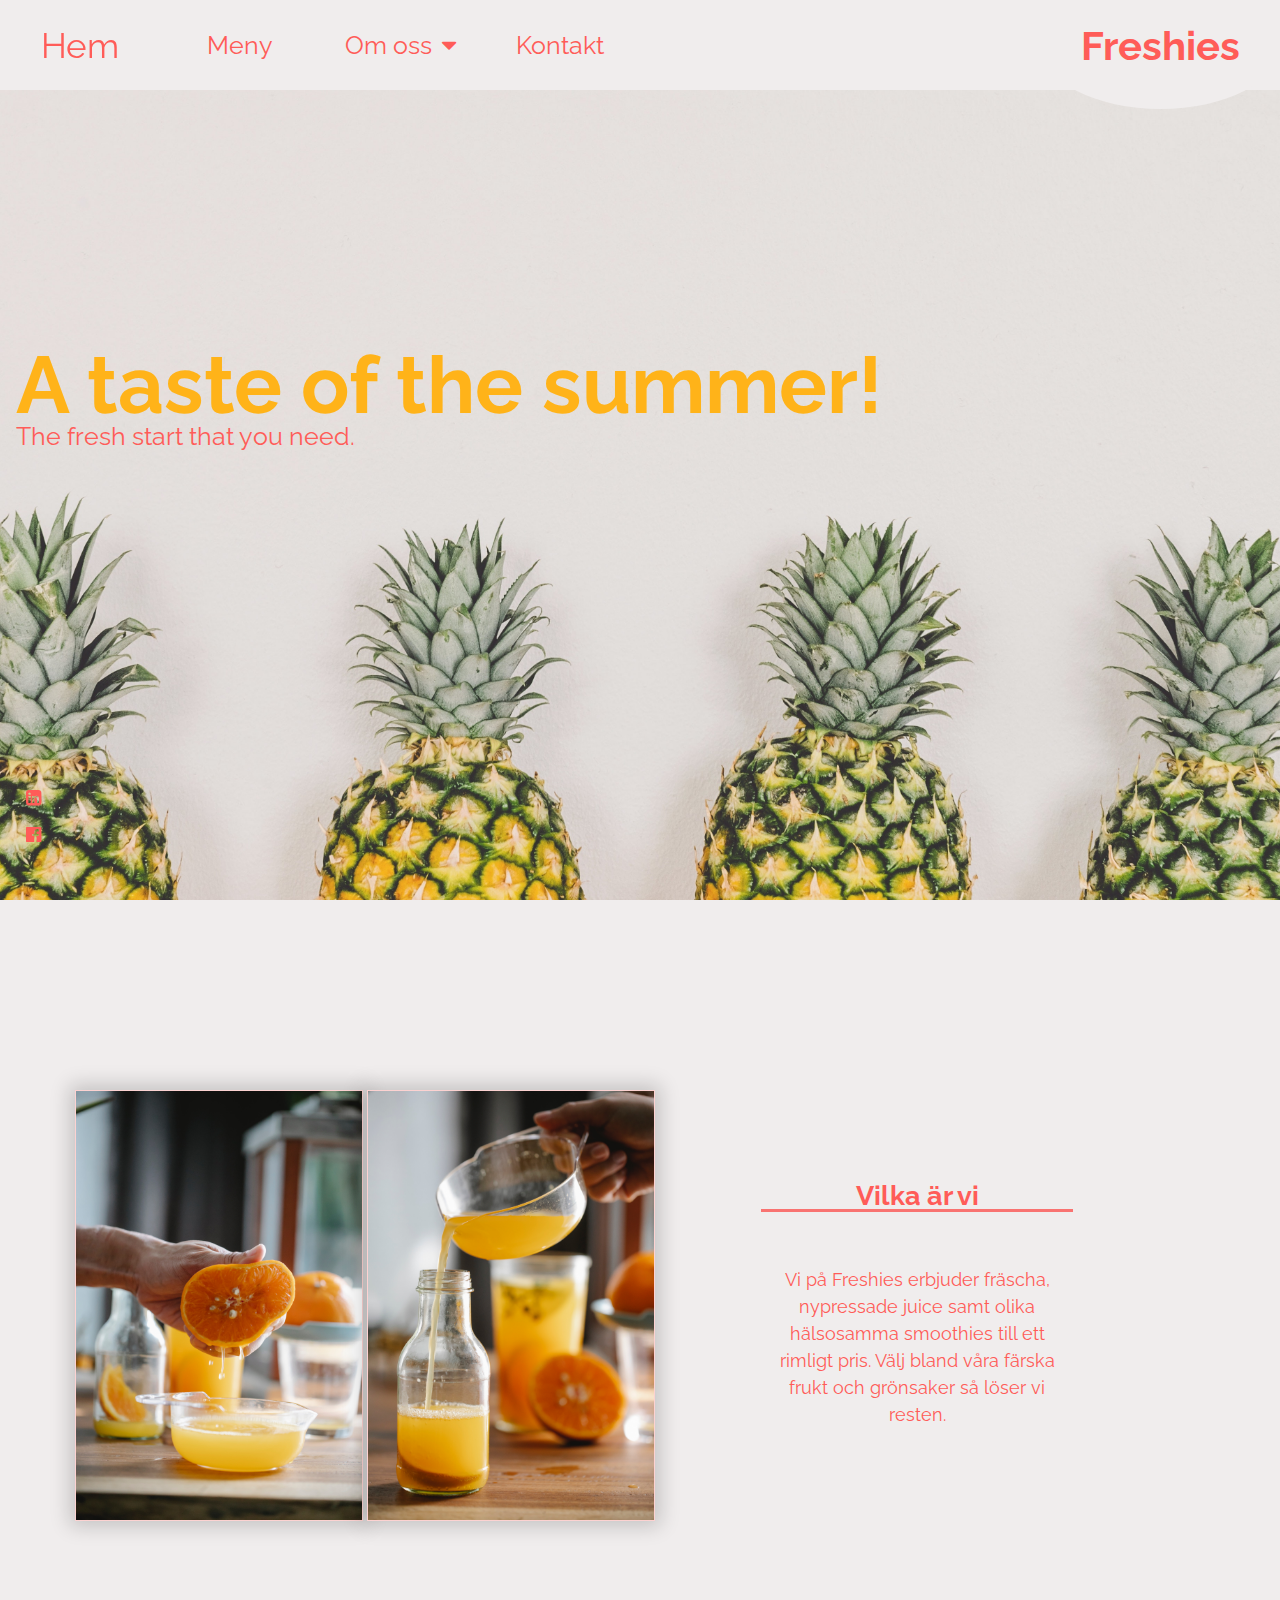
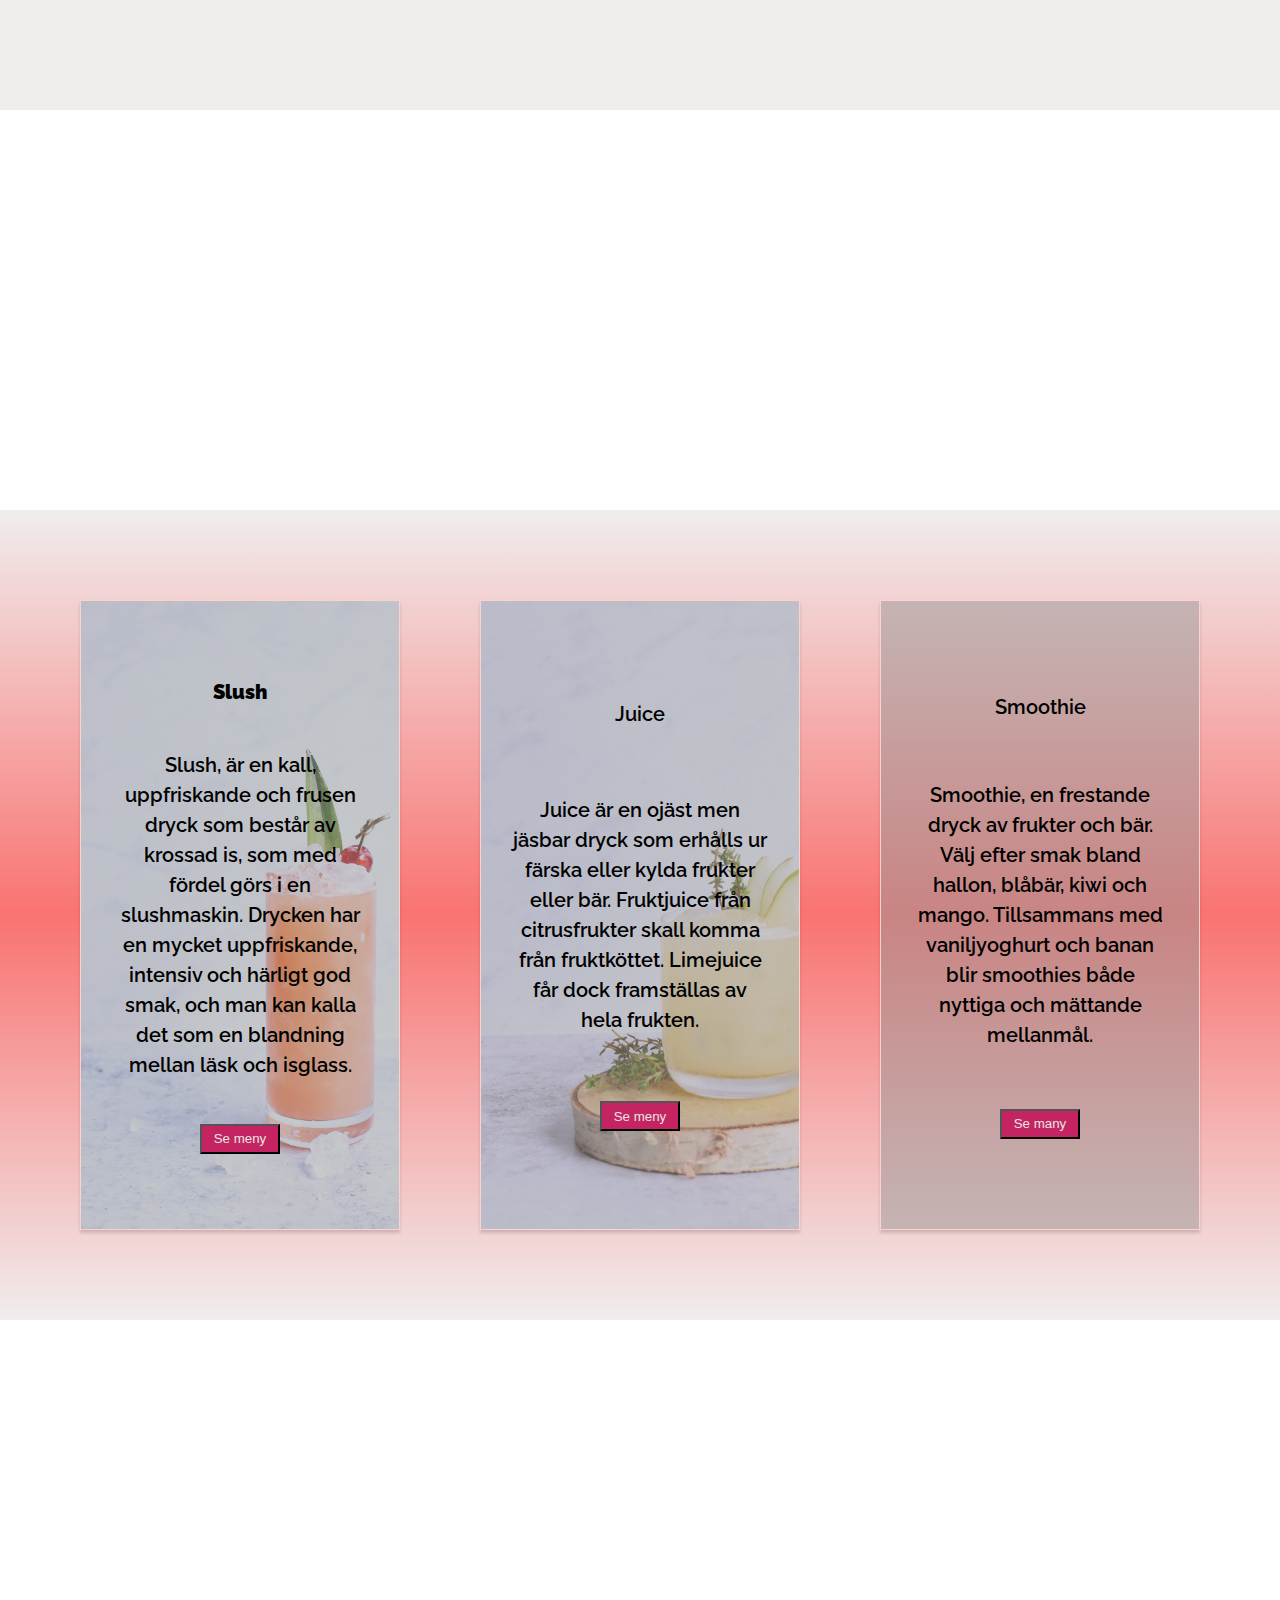
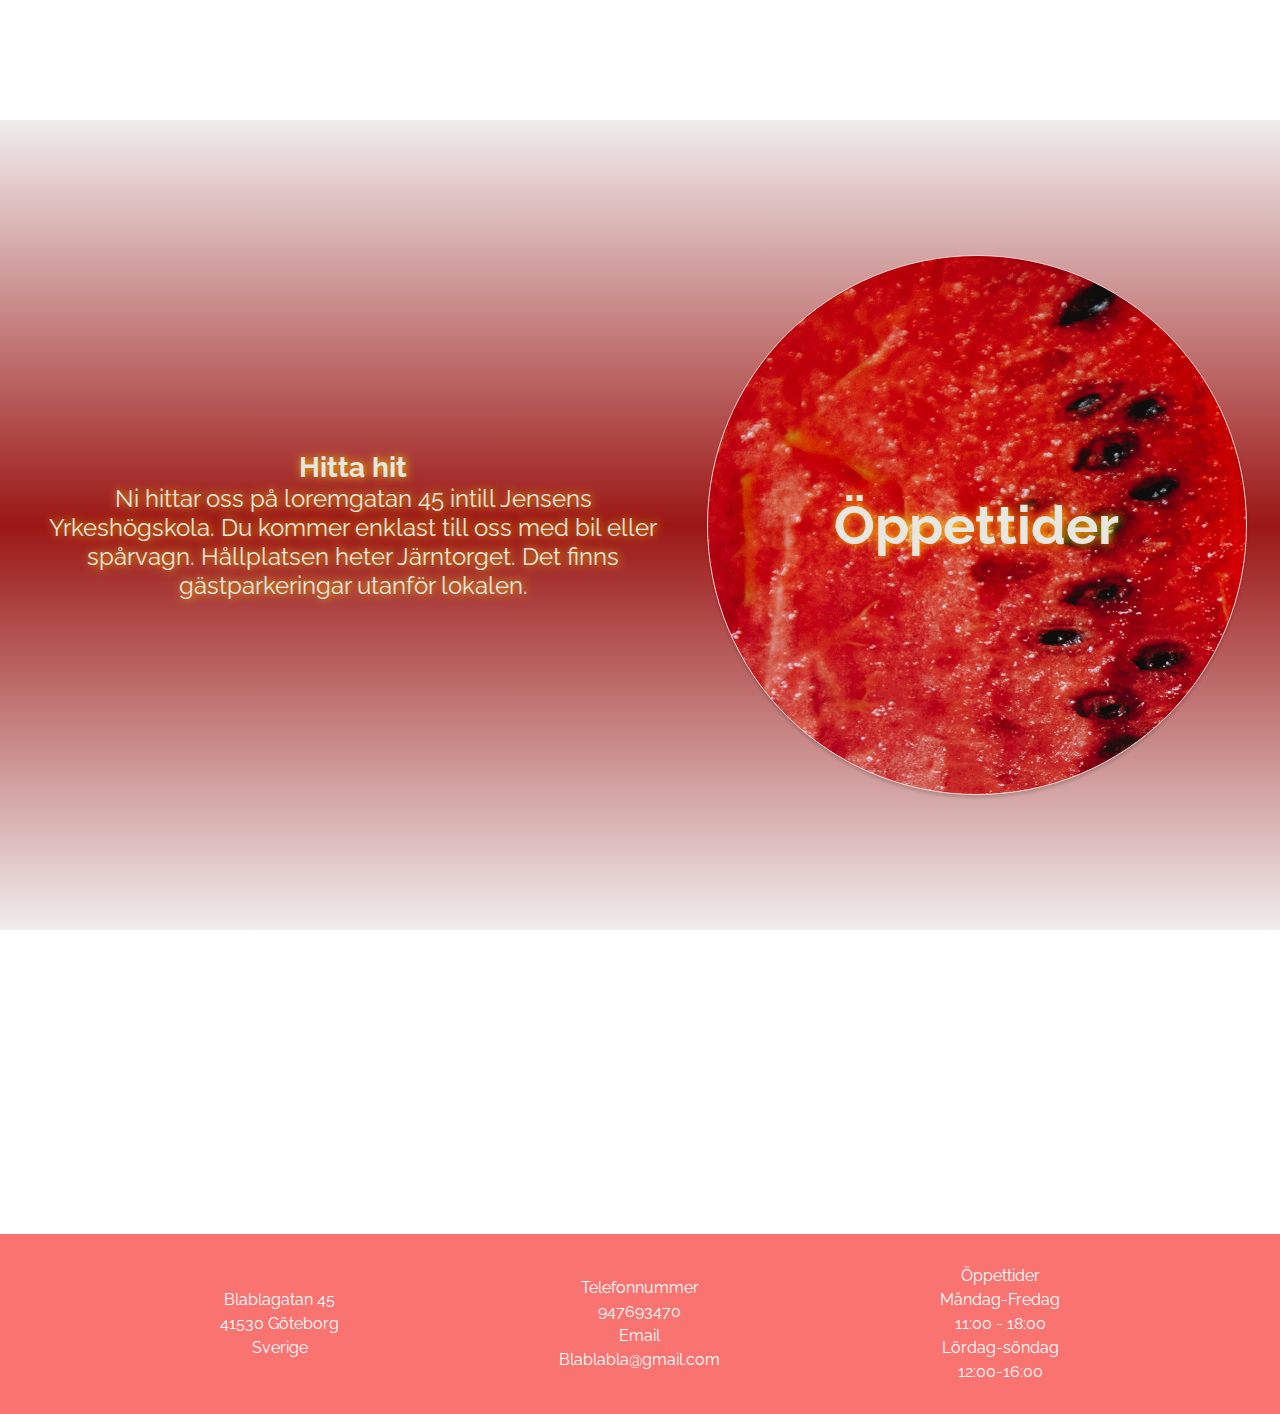
==== commit 9f4fa9a0: "almost ready just some responsive design left" ====
--- a/index.html
+++ b/index.html
@@ -11,124 +11,114 @@
       href="https://cdnjs.cloudflare.com/ajax/libs/font-awesome/4.7.0/css/font-awesome.min.css"/>
   </head>
   <body>
+    
+<!-- a wrapper to style for bigger screens-->    
     <div class="wrapper">
-<!-- Header and navigation -->    
-    <header class="topnav" id="myTopnav">
-      <div class="logo"><h1>Freshies</h1></div>
+<!-- Header and navigation -->   
+    <header id="logo">
+      <div class="logo"><h1 class="h1text">Freshies</h1></div>
+      <header class="header">
+        <nav class="navbar">
+            <ul class="nav-menu">
+                <li class="nav-item">
+                    <a href="index.html" class="nav-link">Hem</a>
+                    <a href="meny.html" class="nav-link">Meny</a>
+                    <a href="#" class="nav-link">Om oss</a>
+                    <a href="kontakt.html" class="nav-link">Kontakt</a>
+                </li>
+                <li class="nav-item">
+                    
+                </li>
+                <li class="nav-item">
+                    
+                </li>
+                <li class="nav-item">
+                    <a href="#" class="nav-link">Contact</a>
+                </li>
+            </ul>
+            <div class="hamburger">
+                <span class="bar"></span>
+                <span class="bar"></span>
+                <span class="bar"></span>
+            </div>
+        </nav>
+      </header> 
       <nav>
         <ul>
-          <li><a href="">Hem</a></li>
-          <li><a href="#about-us">Om oss</a></li>
-          <li><a href="#flavours">Smaker</a></li>
-          <li><a href="#contact">Kontakt</a></li>
-          <a href="javascript:void(0);" class="icon" onclick="myFunction()">
-            <i class="fa fa-bars"></i>
-          </a>
+          <li><a href="#logo">Hem</a></li>
+          <li><a href="/meny.html">Meny</a></li>
+          <li><div class="dropdown"><a class="drop">Om oss<i class="fa fa-caret-down"></i></a>
+            <div class="dropdown-content">
+              <a href="#about-us">Vilka är vi</a>
+              <a href="#utbud">Utbud</a>
+              <a href="#hitta-hit">Hitta hit</a></div></div></li>
+          <li><a href="/kontakt.html">Kontakt</a></li>
         </ul>
       </nav>
     </header>
-<!--Main container with pic and some text -->    
+<!-- Main container with background pic a welcome text and socials for contact  -->    
     <div class="main-container">
-      <h1><span>A taste of</span><span>the summer!</span></h1>
+      <h1>A taste of the summer!</h1>
       <p>The fresh start that you need.</p>
       <div class="button-container">
         <a class="socials" href="#" target="_blank"><i class="fa fa-linkedin-square" aria-hidden="true"></i></a>
         <a class="socials" href="#" target="_blank"><i class="fa fa-facebook-official" aria-hidden="true"></i></a>
       </div>
     </div>
-<!--About us section -->
+<!-- About us section -->
     <section class="about-us-container" id="about-us">
       <div class="about-us-bild">
-        <img src="media/img/pexels-charlotte-may-5946786.jpg" alt="smoothis" width="100%"/>
-        <img src="media/img/pexels-charlotte-may-5947090.jpg" alt="" width="100%"/>
+        <img src="media/img/pexels-charlotte-may-5946786.jpg" alt="juice" width="100%"/>
+        <img src="media/img/pexels-charlotte-may-5947090.jpg" alt="juice" width="100%"/>
       </div>
       <div class="about-us-text">
         <h2>Vilka är vi</h2>
         <p>
-          Vi på juice factory erbjuder fräscha, nypressade juice samt olika hälsosamma smoothies till ett rimligt pris. Välj bland våra färska frukt och grönsaker så löser vi resten. 
+          Vi på Freshies erbjuder fräscha, nypressade juice samt olika hälsosamma smoothies till ett rimligt pris. Välj bland våra färska frukt och grönsaker så löser vi resten. 
         </p>
       </div>
-<!-- First parallax -->
+<!-- First parallax effect -->
     </section>
     <div class="första-parallax-bakgrunden"></div>
-<!-- 3 cards with some content -->
-      <section class="enkla-kort-container" id="flavours">
+<!-- 3 simple cards with some text and a button that leads to menu -->
+      <section class="enkla-kort-container" id="utbud">
         <article class="enkel-kort">
           <h3><strong>Slush</strong></h3>
-          <i class="fa fa-carrot"></i>
+      
           <p>Slush, är en kall, uppfriskande och frusen dryck som består av krossad is, som med fördel görs i en slushmaskin. Drycken har en mycket uppfriskande, intensiv och härligt god smak, och man kan kalla det som en blandning mellan läsk och isglass.</p>
-          <a href="pages/kontakt.html"><button type="button">Boka bord</button></a>
+          <a href="/meny.html"><button type="button">Se meny</button></a>
         </article>
         <article class="enkel-kort-1">
           <h3>Juice</h3>
-          <i class="far fa-lemon"></i>
-          <p>Lorem ipsum dolor sit amet consectetur adipisicing elit. Culpa expedita commodi aliquid, impedit dolorum error esse asperiores ut, laudantium quo adipisci vitae id! Sint, vero facilis. Placeat sint nisi minima?</p>
-          <a href="#footer"><button type="button">Hitta hit</button></a>
+         
+          <p>Juice är en ojäst men jäsbar dryck som erhålls ur färska eller kylda frukter eller bär. Fruktjuice från citrusfrukter skall komma från fruktköttet. Limejuice får dock framställas av hela frukten.</p>
+          <a href="/meny.html"><button type="button">Se meny</button></a>
         </article>
         <article class="enkel-kort-2">
           <h3>Smoothie</h3>
-          <i class="fa fa-pepper-hot"></i>
-          <p>Lorem ipsum dolor, sit amet consectetur adipisicing elit. Aliquid dolorem dicta corporis maiores ducimus animi vitae esse? Earum qui nemo aliquam voluptatum odit impedit in?</p>
-          <a href="#footer"><button type="button">Hitta hit</button></a>
+         
+          <p>Smoothie, en frestande dryck av frukter och bär. Välj efter smak bland hallon, blåbär, kiwi och mango. Tillsammans med vaniljyoghurt och banan blir smoothies både nyttiga och mättande mellanmål.</p>
+          <a href="/meny.html"><button type="button">Se many</button></a>
         </article>
       </section>
-<!-- Second parallax -->
+<!-- Second parallax effect -->
       <div class="andra-parallax-bakgrunden"></div>
-<!-- Another section for some cards and content -->
-    <section class="stora-kort-container">
-<!-- first card -->
-      <article class="boka-bord-kort">
-        <div class="overlay-kort">
-        </div>
-        <div class="kort-content">
-          <h3>lorem</h3>
-          <P><span>lorem</span><span>lorem</span><span>ring gärna telefonnummer:</span><span>031769458</span></P>
-        </div>
+<!-- "find us" section with some text and a pic -->
+    <section class="stora-kort-container" id="hitta-hit">
+      <article class="text-ruta">
+        <h3>Hitta hit</h3>
+        <p>Ni hittar oss på loremgatan 45 intill Jensens Yrkeshögskola. Du kommer enklast till oss med bil eller spårvagn. Hållplatsen heter Järntorget. Det finns gästparkeringar utanför lokalen. </p>
       </article>
-<!-- Second card -->
-      <article class="erbjudande-meny-kort">
-        <div class="overlay-kort"></div>
-        <div class="kort-content">
-          <h3>Rubrik</h3>
-          <P><span>lerom</span><span>lorem</span></P>       
-      </article>
-<!--Third card -->
-      <article class="oppettider-kort">
+      <article class="red-card">
         <div class="overlay-kort"></div>
         <div class="kort-content">
           <h3>Öppettider</h3>
-          <P><span>Måndag - fredag</span><span>11:00 - 01:00</span><span>Lördag-söndag</span><span>11:00 - 03:00</span></P>
+          <P><span>Måndag - fredag</span><span>11:00 - 18:00</span><span>Lördag-söndag</span><span>12:00 - 16:00</span></P>
       </article>
     </section>
-<!-- Third parallax -->
-    <div class="tredje-parallax-bakgrunden"></div>
-<!-- Contact us section -->    
-    <section class="contact-us-container" id="contact">
-      <h3>Kontakta oss</h3>
-  <div class="container">
-  <form>
-    <label for="fname">Förnamn</label>
-    <input type="text" id="fname" name="firstname">
-
-    <label for="lname">Efternamn</label>
-    <input type="text" id="lname" name="lastname">
-
-    <label for="country">Land</label>
-    <select id="country" name="country">
-      <option value="Sweden">Sverige</option>
-      <option value="denmark">Danmark</option>
-      <option value="norge">Norge</option>
-      <option value="finland">Finland</option>
-      <option value="iceland">Island</option>
-    </select>
-
-    <label for="subject">Meddelande</label>
-    <textarea id="subject" name="subject" style="height:200px"></textarea>
-    <input type="submit" value="Skicka">
-  </form>
-</div>
-    </section>
-<!-- Footer -->
+<!-- google maps -->    
+    <iframe src="https://www.google.com/maps/embed?pb=!1m18!1m12!1m3!1d2131.924737182274!2d11.953063015849308!3d57.70074848111892!2m3!1f0!2f0!3f0!3m2!1i1024!2i768!4f13.1!3m3!1m2!1s0x464ff321ab4e87cf%3A0xd856154bc8e87514!2sJENSEN%20yrkesh%C3%B6gskola%20G%C3%B6teborg!5e0!3m2!1ssv!2sse!4v1632945649858!5m2!1ssv!2sse" width="100%" height="300" style="border:0;" allowfullscreen="" loading="lazy"></iframe>
+<!-- Footer with some information -->
 <footer>
 <div class="adress-footer"><p><span>Blablagatan 45</span><span>41530 Göteborg</span><span>Sverige</span></p></div>
 <div class="tel-footer"><p><span>Telefonnummer</span><span>947693470</span><span>Email</span><span>Blablabla@gmail.com</span></p></div>
@@ -138,15 +128,7 @@
     </div>
   </div>
 </div>
-<script>
-  function myFunction() {
-    var x = document.getElementById("myTopnav");
-    if (x.className === "topnav") {
-      x.className += " responsive";
-    } else {
-      x.className = "topnav";
-    }
-  }
-  </script>
+
+<script src="index.js"></script>
   </body>
 </html>
--- a/style.css
+++ b/style.css
@@ -1,4 +1,6 @@
 @import url("https://fonts.googleapis.com/css2?family=Gluten:wght@300&display=swap");
+@import url('https://fonts.googleapis.com/css2?family=Raleway:ital,wght@0,100;0,300;1,100&display=swap');
+/* Some global styling */
 * {
   margin: 0;
   padding: 0;
@@ -11,13 +13,14 @@
 body {
   min-height: 100vh;
   background-color: white;
-  font-family: "Gluten", "cursive";
+  font-family: 'raleway', "Gluten", "cursive";
 }
 .wrapper {
   max-width: 1980px;
-}
-
-/* Header */
+  min-width: 360px;
+}
+
+/* Header and navigationsmenu */
 
 header {
   height: 10vh;
@@ -27,8 +30,12 @@
   justify-content: space-between;
   align-items: center;
   position: fixed;
+  top: 0;
   z-index: 2;
   background-color: rgb(240, 237, 237);
+}
+.back-button{
+  display: none;
 }
 
 .logo {
@@ -42,20 +49,23 @@
 nav {
   width: 50%;
   height: 100%;
-  font-size: 30px;
+  font-size: 25px;
 }
 
 nav ul {
   width: 100%;
   height: 100%;
   display: flex;
-  align-items: center;
+  align-items: center !important;
 }
 
 nav ul li {
   list-style: none;
   width: 100%;
   height: 100%;
+  display: flex;
+  align-items: center;
+  justify-content: space-evenly;
   transition: 1s;
 }
 
@@ -71,6 +81,80 @@
   justify-content: space-evenly;
   align-items: center;
 }
+/* a drop down option in the navigationsmenu */
+.dropdown .drop {
+  cursor: pointer;
+}
+
+.dropdown-content {
+  position: absolute;
+  display: none;
+  background-color: rgb(240, 237, 237, 0);
+  min-width: 160px;
+}
+.dropdown-content a{
+  border-bottom: solid #ff5c58 1px;
+}
+.dropdown i{
+  margin-left: 10px;
+}
+
+.dropdown-content a {
+  color: #ff5c58;
+  padding: 12px 16px;
+  text-decoration: none;
+  display: block;
+  text-align: center;
+  font-size: small;
+}
+
+.dropdown-content a:hover {
+  animation-name: drop-down;
+  animation-duration: 1s;
+  animation-iteration-count: infinite;
+}
+@keyframes drop-down {
+  0%{transform: scale(1.1);}
+  50%{transform: scale(1.3);}
+  100%{transform: scale(1.1);}
+}
+
+.dropdown:hover .dropdown-content {
+  display: block;
+}
+
+.header{
+  border-bottom: 1px solid #E2E8F0;
+  display: none;
+}
+
+.navbar {
+  display: flex;
+  
+  padding: 1rem 1.5rem;
+}
+
+.nav-menu {
+  display: flex;
+  justify-content: space-between;
+  align-items: center;
+}
+
+.nav-item {
+  margin-left: 5rem;
+}
+
+.nav-link{
+  font-size: 1.6rem;
+  font-weight: 400;
+  color: #f97371;
+}
+
+.nav-link:hover{
+  animation-name: hamlink; 
+  animation-duration: 1s;
+  animation-iteration-count: infinite;
+}
 /* Main container with a background picture */
 
 .main-container {
@@ -82,7 +166,7 @@
   align-items: flex-start;
   justify-content: center;
   padding: 1em;
-  background-image: url("media/img/fruktbakgrund.jpg");
+  background-image: url("media/img/ananas:klippt.jpg");
   background-size: cover;
   min-height: 100px;
   background-attachment: fixed;
@@ -90,6 +174,9 @@
   background-repeat: no-repeat;
   background-size: cover;
 }
+.main-container h1{
+  margin-top: -100px;
+}
 .button-container {
   position: fixed;
   padding: 10px;
@@ -97,7 +184,6 @@
   display: flex;
   flex-direction: column;  
 }
-
 .button-container i {
   color: #ff5c58;
   font-size: large;
@@ -128,7 +214,7 @@
   display: block;
 }
 
-/* About us section */
+/* About us section with pics and text */
 
 .about-us-container {
   display: flex;
@@ -167,89 +253,7 @@
   border-bottom: #f97371 solid;
   width: 100%;
 }
-
-/* A container with 3 cards */
-
-.stora-kort-container {
-  display: flex;
-  justify-content: space-evenly;
-  align-items: center;
-  background-color: rgb(240, 237, 237);
-  padding-top: 1em;
-  padding-bottom: 1em;
-  height: 90vh;
-  background: linear-gradient(rgb(240, 237, 237), #ffb319, rgb(240, 237, 237));
-}
-
-.boka-bord-kort {
-  width: 25%;
-  transition: 450ms;
-  background-image: url(media/img/kiwi.jpg);
-  background-size: cover;
-  height: 70vh;
-  position: relative;
-  box-shadow: rgba(0, 0, 0, 0.15) 0px 3px 3px 0px;
-  border: solid #fcd2d1 1px;
-  transition: 0.5s;
-}
-.boka-bord-kort:hover{
-  transform: rotateY(180deg);
-}
-.boka-bord-kort span {
-  display: block;
-  align-content: center;
-  font-weight: bold;
-  text-align: center;
-}
-.erbjudande-meny-kort {
-  width: 25%;
-  transition: 450ms;
-  background-image: url(media/img/passionfrukt.jpg);
-  background-size: cover;
-  height: 70vh;
-  position: relative;
-  box-shadow: rgba(0, 0, 0, 0.15) 0px 3px 3px 0px;
-  border: solid #fcd2d1 1px;
-}
-.erbjudande-meny-kort span {
-  display: block;
-  align-content: center;
-  font-weight: bold;
-  text-align: center;
-}
-
-.oppettider-kort {
-  width: 25%;
-  transition: 450ms;
-  background-image: url(media/img/vattenmelon.jpg);
-  background-size: cover;
-  height: 70vh;
-  position: relative;
-  box-shadow: rgba(0, 0, 0, 0.15) 0px 3px 3px 0px;
-  border: solid #fcd2d1 1px;
-}
-.oppettider-kort span {
-  display: block;
-  align-content: center;
-  font-weight: bold;
-  text-align: center;
-}
-
-.kort-content {
-  width: 100%;
-  height: 100%;
-  position: absolute;
-  display: flex;
-  flex-direction: column;
-  justify-content: space-evenly;
-  align-items: center;
-  color: #e7e6e1;
-  font-size: large;
-  flex-wrap: wrap;
-  padding: 2em;
-}
-
-/* Another container with 3 cards  */
+/* A container with 3 cards, some content and a button on each card */
 
 .enkla-kort-container {
   width: 100%;
@@ -269,13 +273,14 @@
   justify-content: space-evenly;
   align-items: center;
   flex-wrap: wrap;
-  background-image: url(media/img/fräscht.jpg);
+  background-image: url(media/img/slush.jpg);
   background-size: cover;
   background-repeat: no-repeat;
   padding: 2em;
   box-shadow: rgba(0, 0, 0, 0.15) 0px 3px 3px 0px;
   position: relative;
   transition: 1s;
+  
 }
 .enkel-kort::after{
   content: "";
@@ -287,10 +292,6 @@
   background-color: rgba(152, 150, 150, 0.5);
   z-index: 0;
 }
-
-.enkel-kort li {
-  list-style-type: none;
-}
 .enkel-kort-1 {
   width: 25%;
   height: 70vh;
@@ -300,8 +301,7 @@
   justify-content: space-evenly;
   align-items: center;
   flex-wrap: wrap;
-  text-align: center;
-  background-image: url(media/img/roosaaa.jpg);
+  background-image: url(media/img/lemonjuicee.jpg);
   background-size: cover;
   background-repeat: no-repeat;
   padding: 2em;
@@ -328,8 +328,7 @@
   justify-content: space-evenly;
   align-items: center;
   flex-wrap: wrap;
-  text-align: center;
-  background-image: url(media/img/blodig.jpg);
+  background-image: url(media/img/fräscht.jpg);
   background-size: cover;
   background-repeat: no-repeat;
   box-shadow: rgba(0, 0, 0, 0.15) 0px 3px 3px 0px;
@@ -353,6 +352,7 @@
   text-align: center;
   line-height: 1.5em;
   font-size: 20px;
+  font-weight: 600;
   display: flex;
   flex-wrap: wrap;
 }
@@ -364,8 +364,9 @@
 .enkla-kort-container button {
   width: 80px;
   height: 30px;
-  background-color: rgb(114, 31, 0);
+  background-color: rgb(196, 37, 98);
   color: #e7e6e1;
+  cursor: pointer;
 }
 .enkla-kort-container a {
   text-decoration: none;
@@ -380,6 +381,80 @@
   50%{transform: rotate(-10deg);}
   100%{transform: rotate(10deg);}
   
+}
+/* A container with info on where to find us and opening hours */
+
+.stora-kort-container {
+  display: flex;
+  justify-content: space-evenly;
+  align-items: center;
+  background-color: rgb(240, 237, 237);
+  padding-top: 1em;
+  padding-bottom: 1em;
+  height: 90vh;
+  background: linear-gradient(rgb(240, 237, 237), #9b1715, rgb(240, 237, 237));
+}
+.text-ruta{
+  display: flex;
+  flex-direction: column;
+  justify-content: space-between;
+  width: 50%;
+  text-align: center;
+  font-size: 1.5em;
+  text-shadow: #FC0 1px 0 10px;
+  color: #e7e6e1;
+}
+
+.red-card {
+  width: 60vh;
+  height: 60vh;
+  border-radius: 50%;
+  transition: 450ms;
+  background-image: url(media/img/melon.jpg);
+  background-size: cover;
+  position: relative;
+  box-shadow: rgba(0, 0, 0, 0.15) 0px 3px 3px 0px;
+  border: solid #fcd2d1 1px;
+}
+.red-card span {
+  display: block;
+  align-content: center;
+  font-weight: bold;
+  text-align: center;
+}
+.red-card p{
+  display: none;
+  color: #e7e6e1;
+  font-size: 2em;
+  text-shadow: #FC0 1px 0 10px;
+}
+.red-card h3{
+  color: #e7e6e1;
+  font-size: 3em;
+  text-shadow: #FC0 1px 0 10px;
+}
+.red-card:hover{
+  background-image: url(media/img/reed.png);
+}
+.red-card:hover p{
+  display: block;
+}
+.red-card:hover h3{
+  display: none;
+}
+
+.kort-content {
+  width: 100%;
+  height: 100%;
+  position: absolute;
+  display: flex;
+  flex-direction: column;
+  justify-content: space-evenly;
+  align-items: center;
+  color: black;
+  font-size: large;
+  flex-wrap: wrap;
+  padding: 2em;
 }
 
 
@@ -395,20 +470,6 @@
   background-size: cover;
 }
 .andra-parallax-bakgrunden {
-  display: flex;
-  justify-content: center;
-  font-family: "Cinzel", serif;
-  color: rgb(231, 230, 225);
-  font-size: large;
-  padding: 10em;
-  background-image: url(media/img/pexels-karolina-grabowska-4230621.jpg);
-  min-height: 400px;
-  background-attachment: fixed;
-  background-position: center;
-  background-repeat: no-repeat;
-  background-size: cover;
-}
-.tredje-parallax-bakgrunden {
   display: flex;
   justify-content: center;
   font-family: "Cinzel", serif;
@@ -422,6 +483,9 @@
   background-repeat: no-repeat;
   background-size: cover;
 }
+
+/* CSS STYLE FOR CONTACT US PAGE */
+
 /* Contact us container */
 
 .contact-us-container {
@@ -431,8 +495,13 @@
   flex-direction: column;
   background-color: rgb(240, 237, 237);
   padding-bottom: 2em;
-  height: 90vh;
-
+  height: auto;
+  padding-top: 4em;
+
+}
+
+.hamburger{
+  display:none;
 }
 
 input[type="text"],
@@ -485,6 +554,7 @@
   justify-content: space-evenly;
   align-items: center;
   background-color: #f97371;
+  color: white;
 }
 .adress-footer p {
   display: flex;
@@ -507,43 +577,25 @@
   line-height: 1.5em;
   text-align: center;
 }
-/* Meny-sidan */
-
-.meny-container {
-  width: 100%;
-  display: flex;
-  justify-content: center;
-  align-items: center;
-  margin-top: 3em;
-}
-.left-container {
-  width: 40%;
-  height: 90vh;
-  display: flex;
-  flex-direction: column;
-  align-items: center;
-  justify-content: space-around;
-  background-color: rgb(245, 245, 245);
-
-}
-.right-container {
-  width: 40%;
-  height: 90vh;
-  display: flex;
-  flex-direction: column;
-  background-color: rgb(245, 245, 245);
-}
-nav .icon {
-  display: none;
-  color: #ff5c58;
-}
-
-@media only screen and (max-width: 600px){
+@keyframes hamlink {
+  0%{transform: rotate(10deg);}
+  50%{transform: rotate(0deg);}
+  100%{transform: rotate(10deg);}
+}
+.nav-logo {
+  font-size: 2.1rem;
+  font-weight: 500;
+  color: #482ff7;
+}
+/* Responsive design for smallter screens */
+
+@media only screen and (max-width: 768px){
+  /* header % nav for mobile */
 header{
     width: 100%;
-    height: auto;
     display: flex;
-    flex-direction: column;
+    flex-direction: row-reverse;
+    justify-content: space-between;
   }
   nav li:not(:first-child){
     width: 100%;
@@ -552,10 +604,27 @@
   nav .icon {
     display: block;
   }
-  
+  .logo{
+    background-color: transparent;
+  }
+  .back-button {
+    display: block;
+    padding: 0.7em;
+    background-color: #f97371;
+    color: #fff;
+  }
+  header a {
+    text-decoration: none;
+  }
+  /* main container */
   .main-container{
-    background-image: url(media/img/pexels-john-finkelstein-1630588.jpg);
-  }
+    background-image: url(media/img/ananas.jpg);
+    display: flex;
+    justify-content: center;
+    align-items: flex-start;
+
+  }
+  /* about us container */
   .about-us-container{
     width: 100%;
     height: auto;
@@ -570,6 +639,7 @@
   .about-us-text{
     width: 100%;
   }
+  /* a container with 3 cards for mobile */
   .enkla-kort-container{
     width: 100%;
     height: auto;
@@ -577,29 +647,135 @@
     flex-direction: column;
   }
   .enkel-kort, .enkel-kort-1, .enkel-kort-2{
-    width: 100%;
-    height: 90vh;
-  }
-  .stora-kort-container{
-    width: 100%;
-    height: auto;
-    display: flex;
-    flex-direction: column;
-  }
-  .boka-bord-kort, .erbjudande-meny-kort, .oppettider-kort{
-    width: 100%;
-    height: 90vh;
+    width: 80%;
+    margin: auto;
+    margin-bottom: 1em;
+  }
+
+/* a section with some info about where to find us*/
+  .red-card{
+    display: none;
+  }
+  .text-ruta {
+    color: white;
+    text-shadow: none;
   }
   .contact-us-container, .container{
     width: 100%;
   }
+  /* footer for mobile */
   footer {
     width: 100%;
     height: auto;
     padding: 1em;
   }
-
-
+  /* the hamburger for responsive menu */
+  .hamburger{
+    display: block;
+    cursor: pointer;
+    left: 10px;
+    position: absolute;
+  }
+  .bar {
+    display: block;
+    width: 25px;
+    height: 3px;
+    margin: 5px auto;
+    -webkit-transition: all 0.3s ease-in-out;
+    transition: all 0.3s ease-in-out;
+    background-color: #101010;
+}
+
+.header{
+  display:flex;
+  background-color: transparent;
+  border-bottom: none;
+  position: sticky;
   
 }
-
+.nav-menu {
+  position: fixed;
+  left: -100%;
+  top: 5rem;
+  flex-direction: column;
+  background-color: #fff;
+  width: 100%;
+  border-radius: 10px;
+  text-align: center;
+  transition: 0.3s;
+  box-shadow:
+      0 10px 27px rgba(0, 0, 0, 0.05);
+}
+
+#logo{
+  background-color: transparent;
+} 
+
+.nav-menu.active {
+left: 0;
+top:0;  
+opacity:0.9;
+}
+
+li{
+  display:flex;
+  flex-direction: column;
+  justify-content: space-around;
+  animation-name: hamburger;
+  animation-duration: 1s;
+  animation-iteration-count: infinite;
+}
+
+@keyframes hamburger {
+  0% {transform: scale(1.01);}
+  50% {transform: scale(1.0);}
+  100% {transform: scale(1.01);}
+  
+}
+
+.body-blur{
+  filter: blur(2px);
+  background-color: transparent;
+
+}
+
+.nav-item {
+  margin: 2.5rem 0;
+}
+
+.nav_link{
+  display:flex;
+  flex-wrap: wrap;
+  flex-direction: column;
+}
+
+nav{
+  display: none;
+}
+
+.h1text{
+  display: none;
+}
+
+.hamburger.active .bar:nth-child(2) {
+  opacity: 0;
+}
+
+.hamburger.active .bar:nth-child(1) {
+  transform: translateY(8px) rotate(45deg);
+}
+
+.hamburger.active .bar:nth-child(3) {
+  transform: translateY(-8px) rotate(-45deg);
+}
+
+.enkel-kort, .enkel-kort-1, .enkel-kort-2{
+  font-size: 5px;
+}
+}
+
+
+
+
+
+
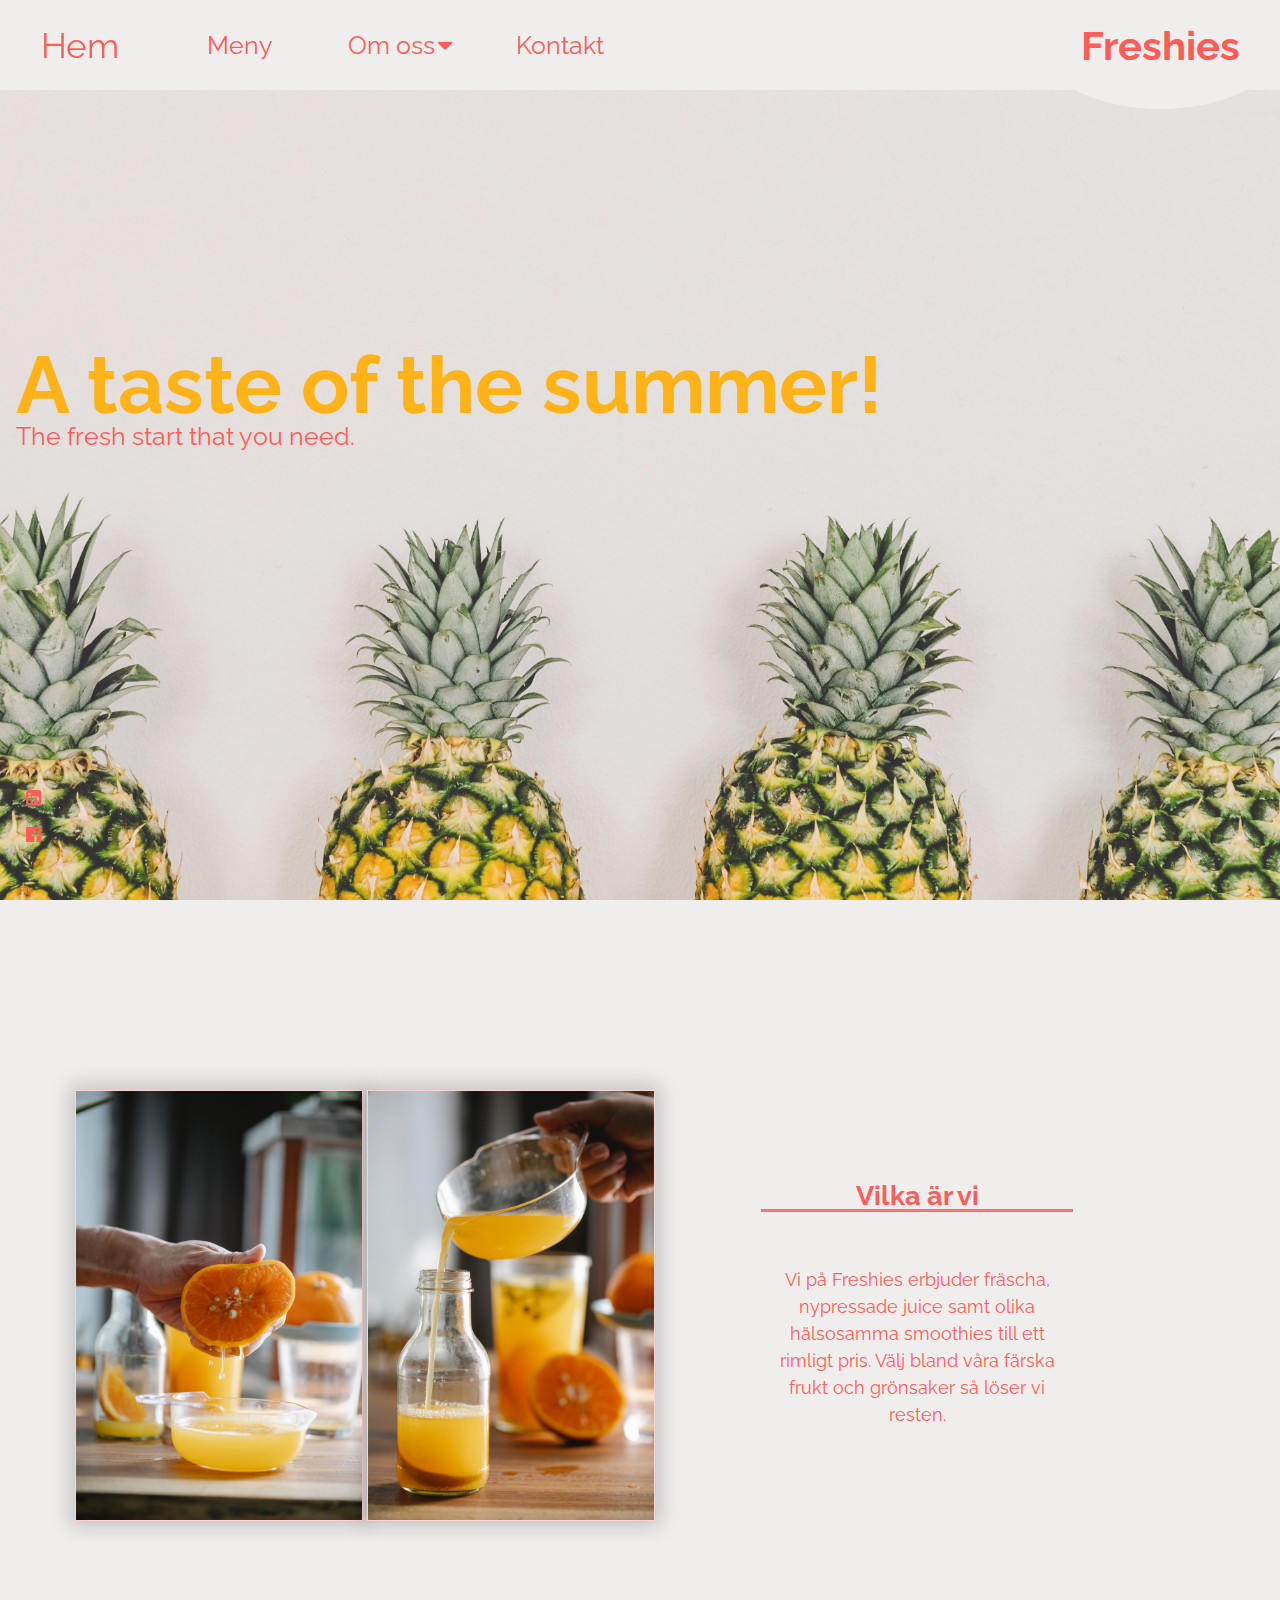
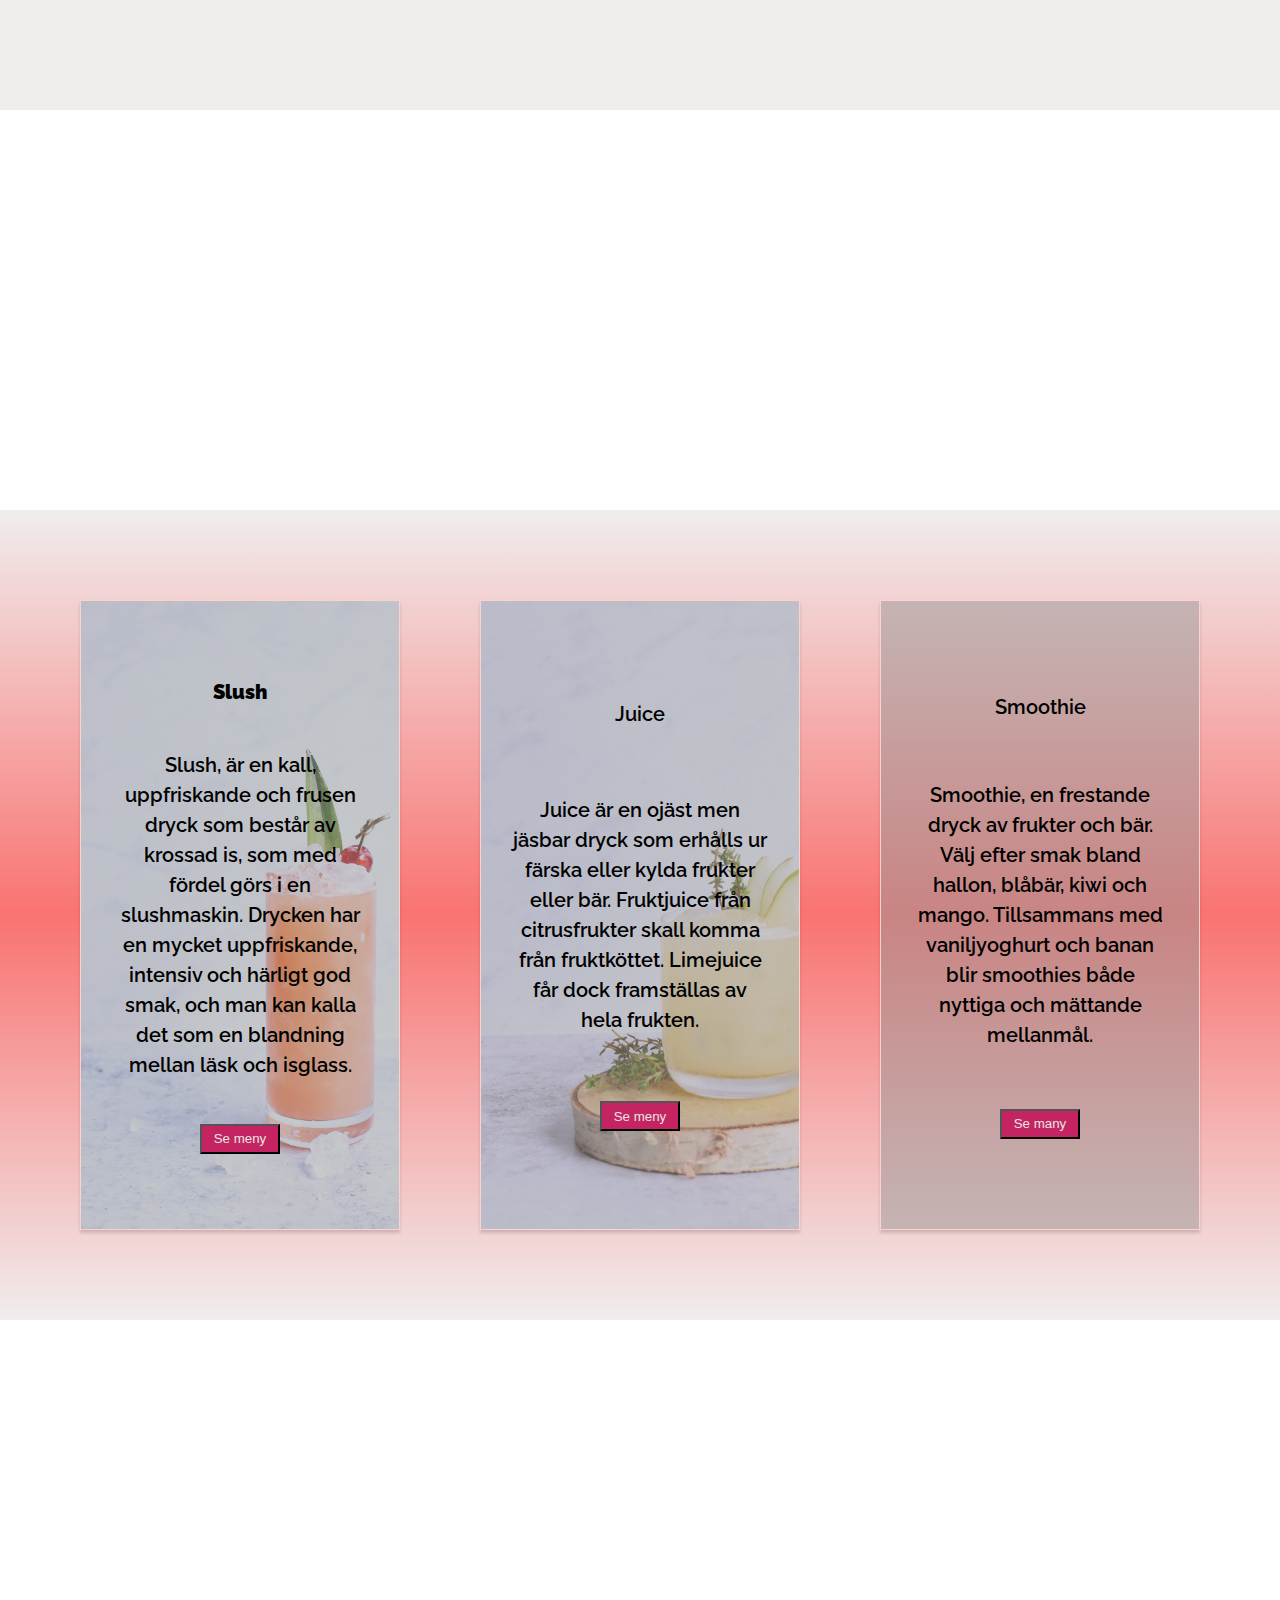
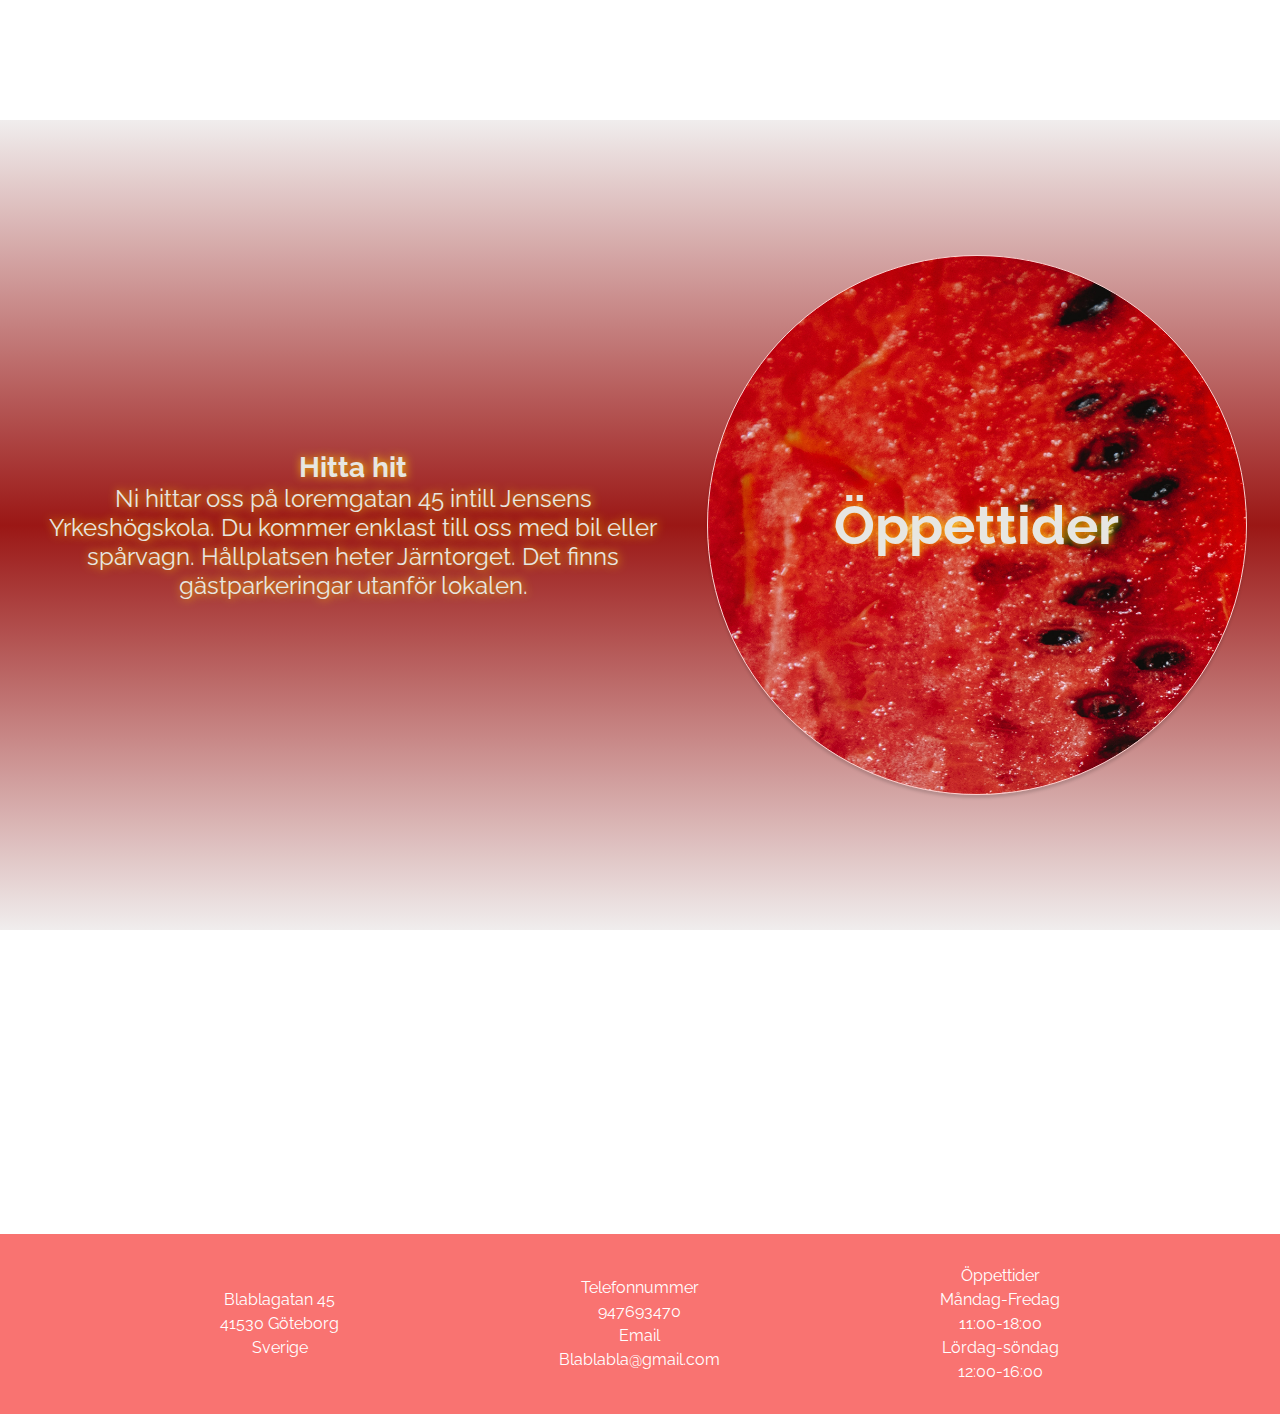
==== commit c20e7959: "finishing touches" ====
--- a/index.html
+++ b/index.html
@@ -122,7 +122,7 @@
 <footer>
 <div class="adress-footer"><p><span>Blablagatan 45</span><span>41530 Göteborg</span><span>Sverige</span></p></div>
 <div class="tel-footer"><p><span>Telefonnummer</span><span>947693470</span><span>Email</span><span>Blablabla@gmail.com</span></p></div>
-<div class="open-footer"><p><span>Öppettider</span><span>Måndag-Fredag</span><span>11:00 - 18:00</span><span>Lördag-söndag</span><span>12:00-16:00</span></p></div>
+<div class="open-footer"><p><span>Öppettider</span><span>Måndag-Fredag</span><span>11:00-18:00</span><span>Lördag-söndag</span><span>12:00-16:00</span></p></div>
 </footer>
       </div>
     </div>
--- a/style.css
+++ b/style.css
@@ -89,14 +89,11 @@
 .dropdown-content {
   position: absolute;
   display: none;
-  background-color: rgb(240, 237, 237, 0);
+  background-color: rgb(240, 237, 237);
   min-width: 160px;
 }
-.dropdown-content a{
-  border-bottom: solid #ff5c58 1px;
-}
 .dropdown i{
-  margin-left: 10px;
+  margin-left: 3px;
 }
 
 .dropdown-content a {
@@ -606,12 +603,17 @@
   }
   .logo{
     background-color: transparent;
+    display: none;
   }
   .back-button {
     display: block;
     padding: 0.7em;
     background-color: #f97371;
     color: #fff;
+  }
+  header .back-button{
+    position: absolute;
+    left: 0;
   }
   header a {
     text-decoration: none;
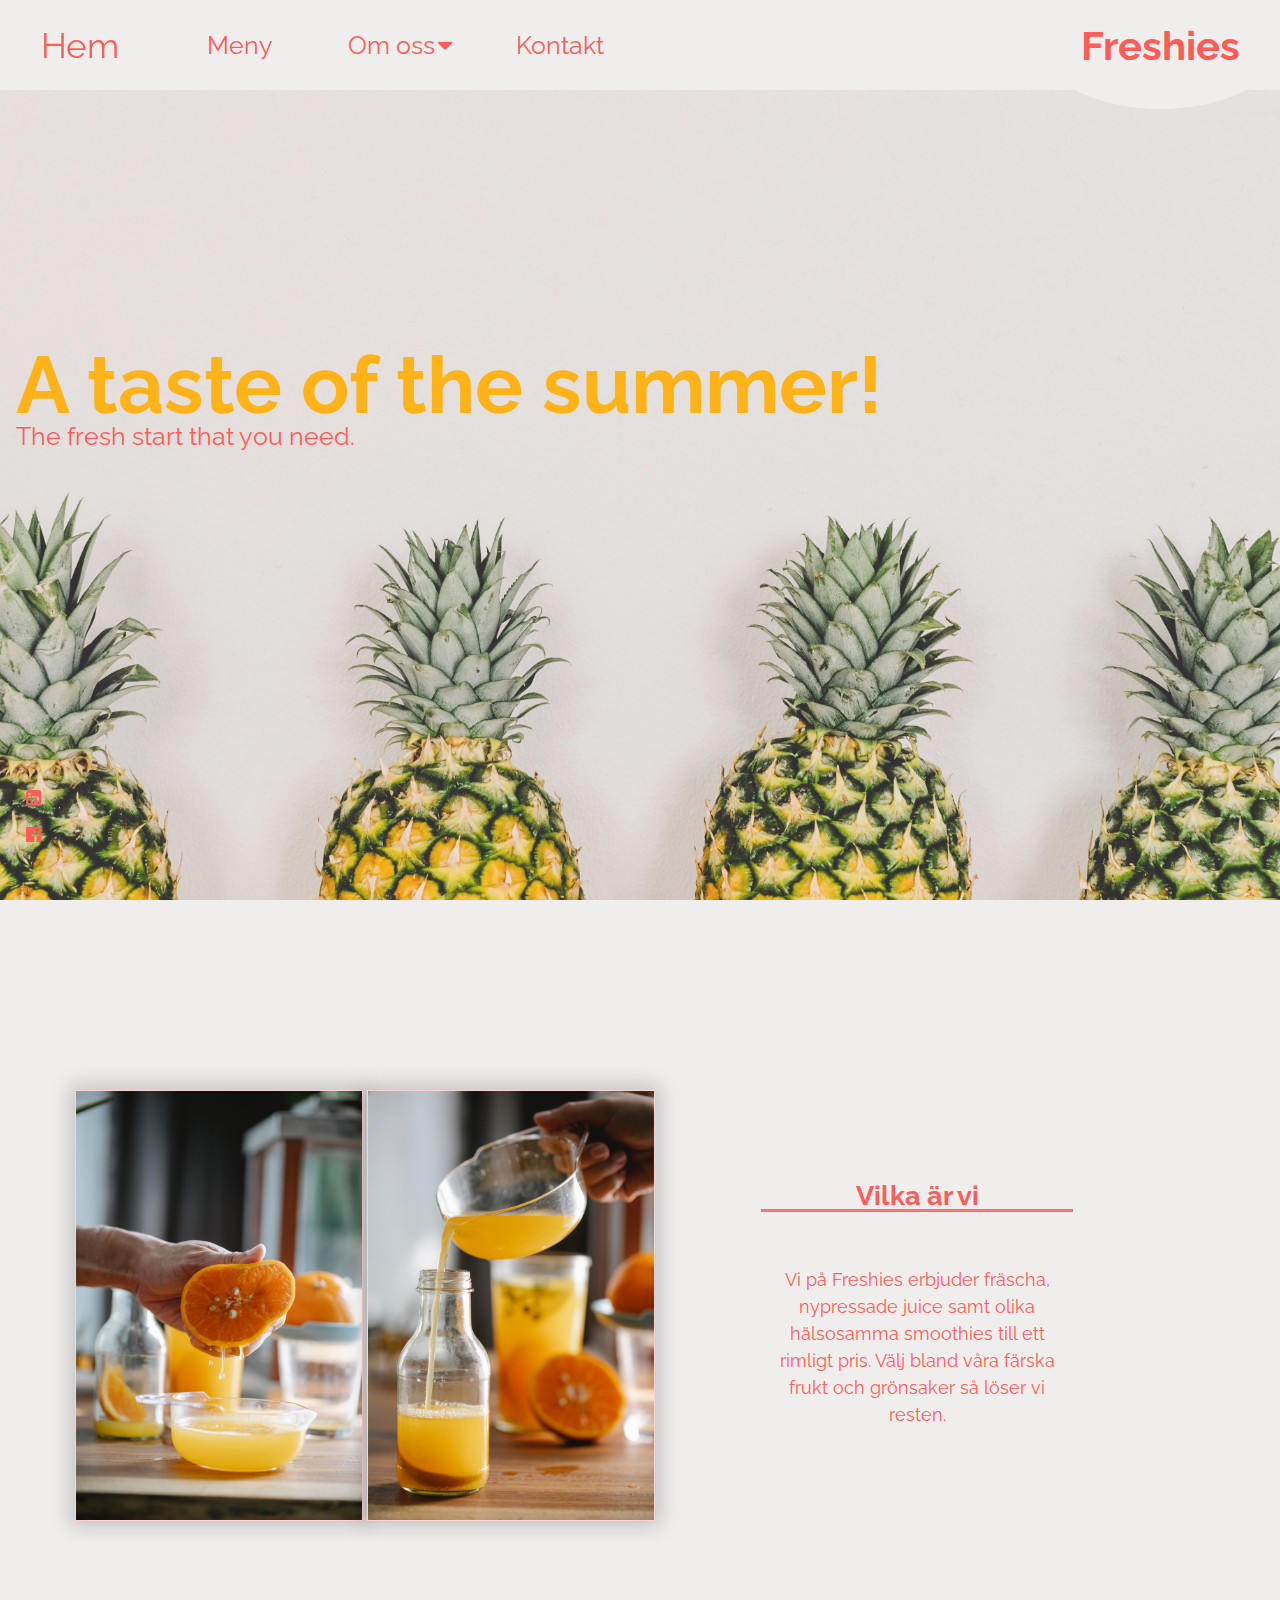
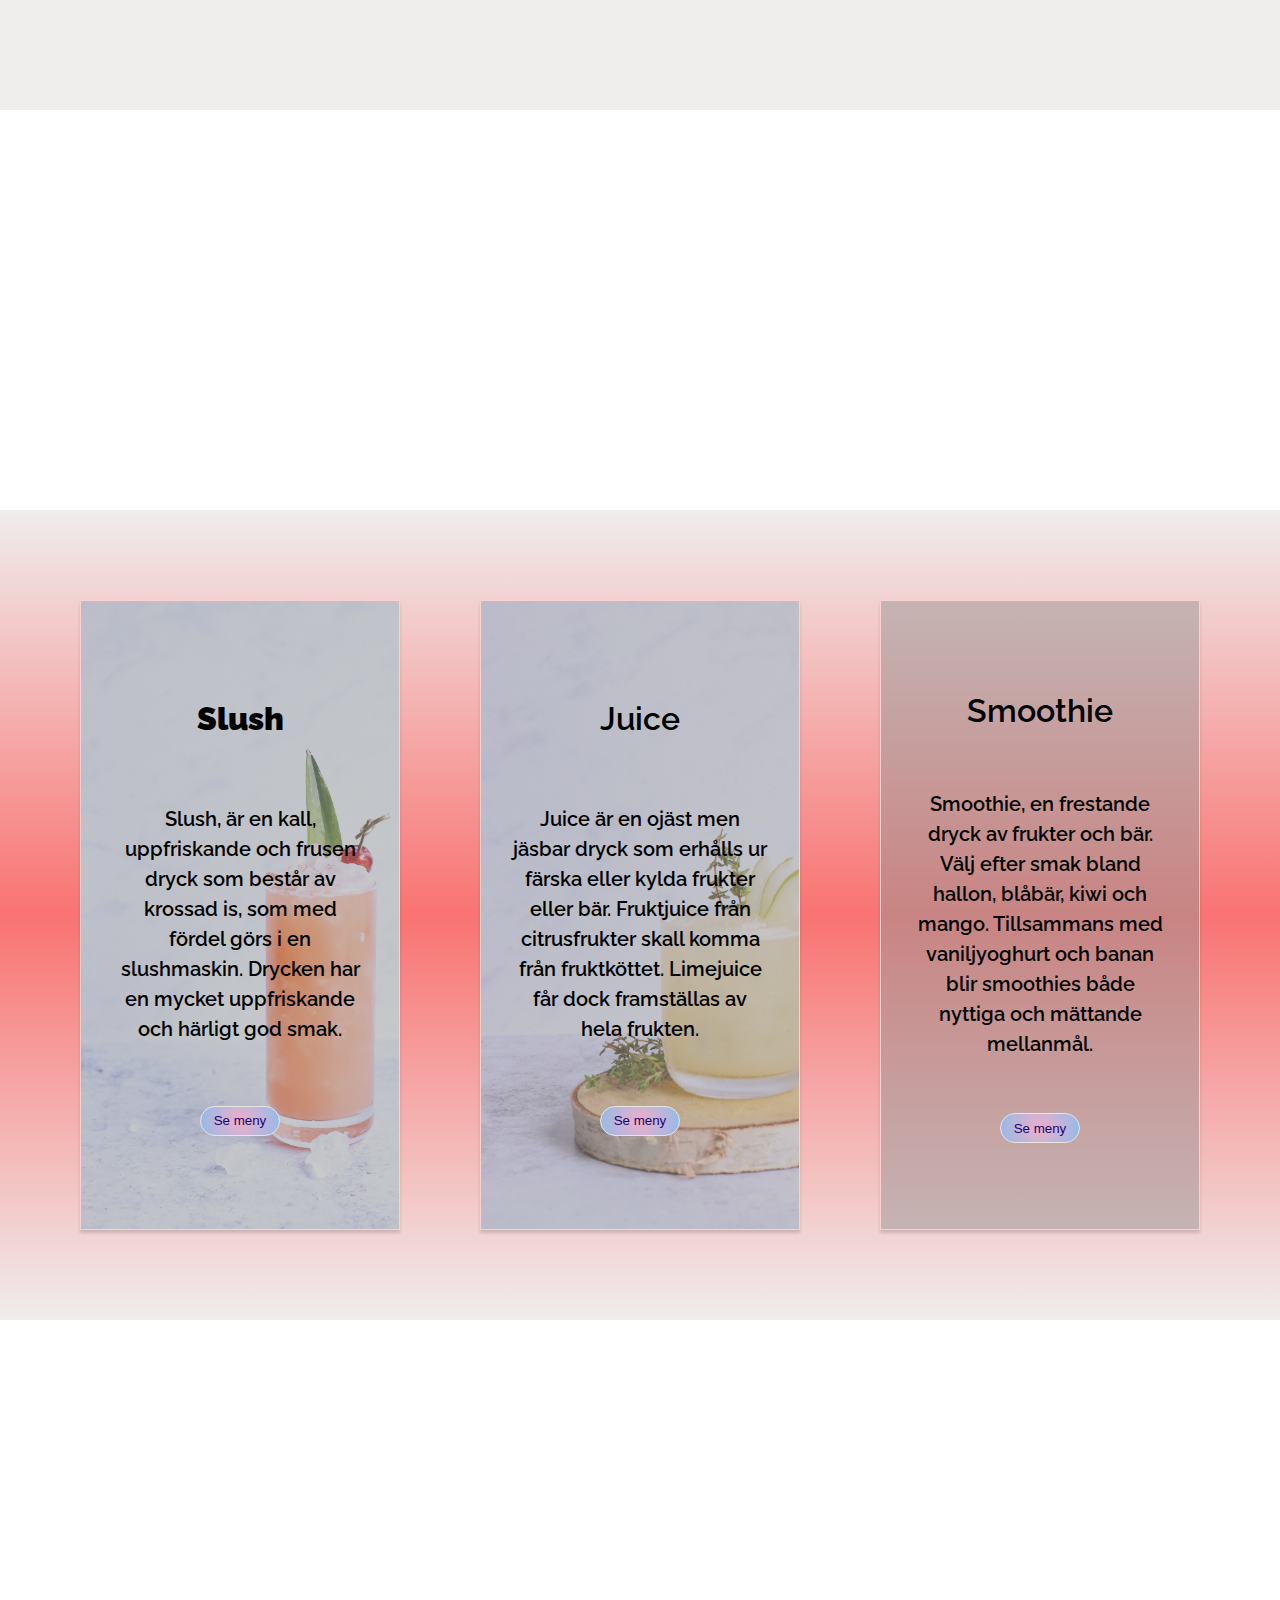
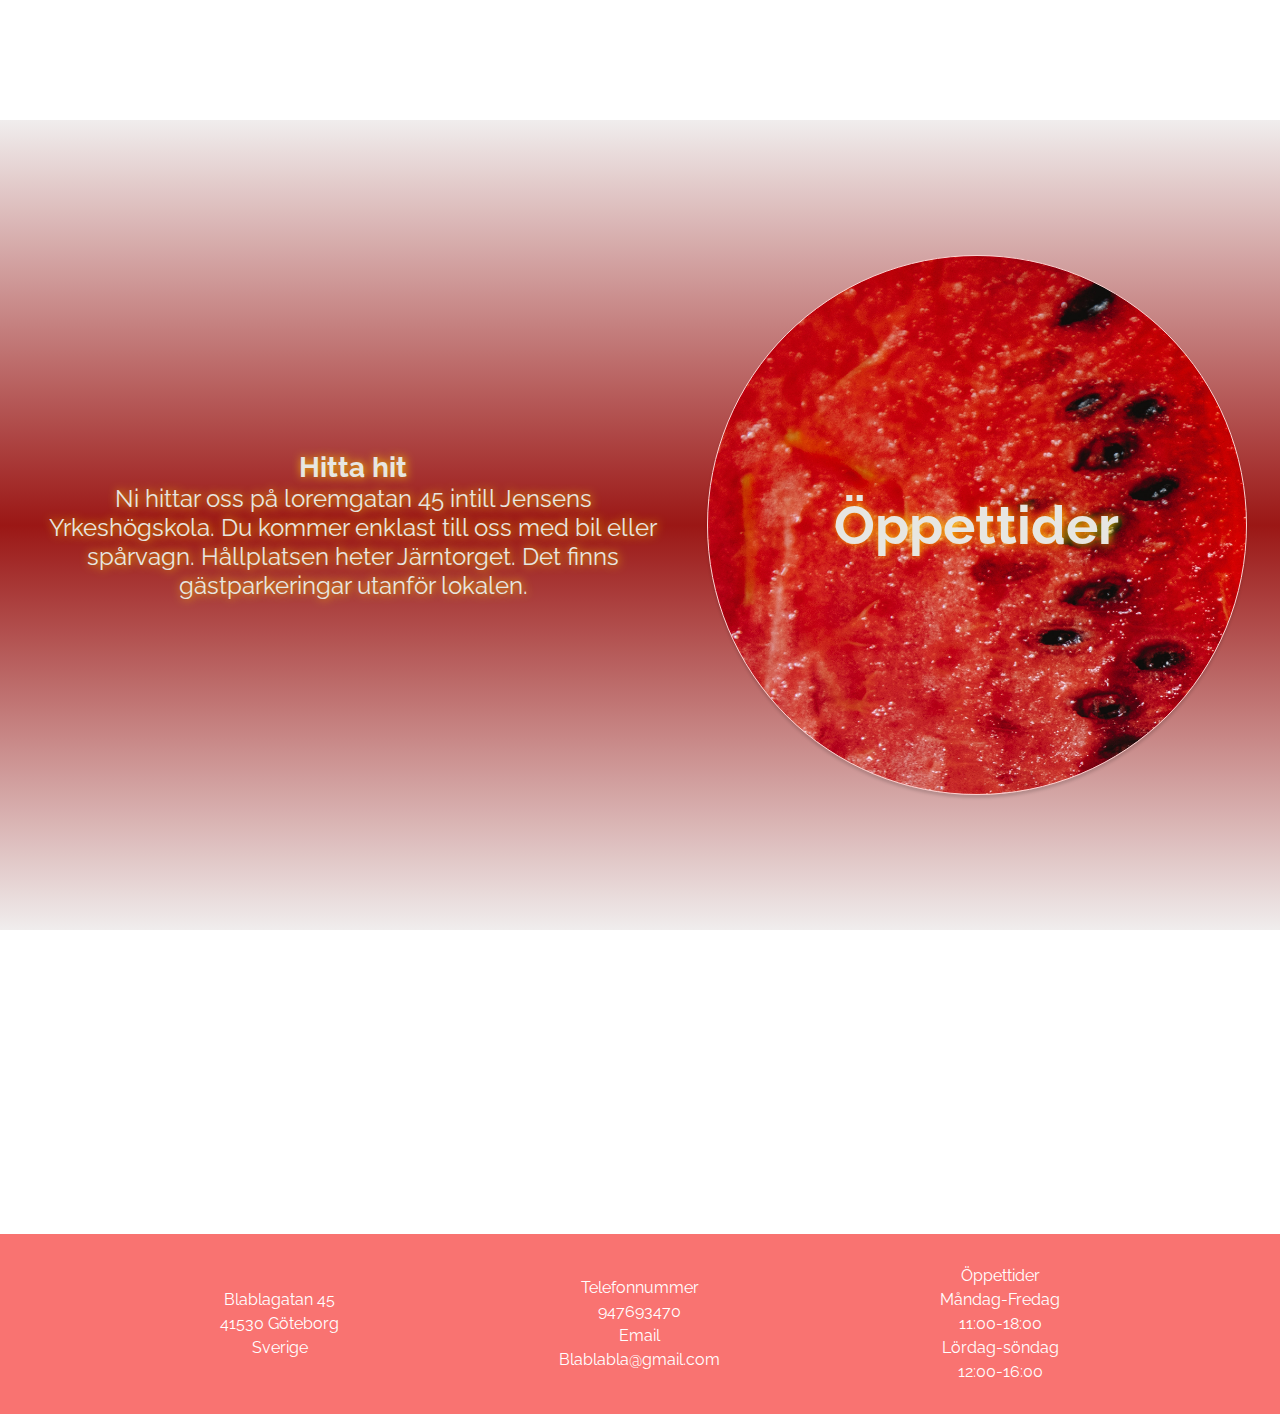
==== commit 0ef67cc0: "småjusteringar" ====
--- a/index.html
+++ b/index.html
@@ -85,7 +85,7 @@
         <article class="enkel-kort">
           <h3><strong>Slush</strong></h3>
       
-          <p>Slush, är en kall, uppfriskande och frusen dryck som består av krossad is, som med fördel görs i en slushmaskin. Drycken har en mycket uppfriskande, intensiv och härligt god smak, och man kan kalla det som en blandning mellan läsk och isglass.</p>
+          <p>Slush, är en kall, uppfriskande och frusen dryck som består av krossad is, som med fördel görs i en slushmaskin. Drycken har en mycket uppfriskande och härligt god smak.</p>
           <a href="/meny.html"><button type="button">Se meny</button></a>
         </article>
         <article class="enkel-kort-1">
@@ -98,7 +98,7 @@
           <h3>Smoothie</h3>
          
           <p>Smoothie, en frestande dryck av frukter och bär. Välj efter smak bland hallon, blåbär, kiwi och mango. Tillsammans med vaniljyoghurt och banan blir smoothies både nyttiga och mättande mellanmål.</p>
-          <a href="/meny.html"><button type="button">Se many</button></a>
+          <a href="/meny.html"><button type="button">Se meny</button></a>
         </article>
       </section>
 <!-- Second parallax effect -->
--- a/style.css
+++ b/style.css
@@ -361,9 +361,13 @@
 .enkla-kort-container button {
   width: 80px;
   height: 30px;
-  background-color: rgb(196, 37, 98);
-  color: #e7e6e1;
-  cursor: pointer;
+  background: radial-gradient(circle, rgba(238,174,202,1) 0%, rgba(148,187,233,1) 100%);
+  border:#e7e6e1 solid 1px;
+  border-radius: 20px;
+  color: #23036d;
+}
+.enkla-kort-container h3{
+  font-size: xx-large;
 }
 .enkla-kort-container a {
   text-decoration: none;
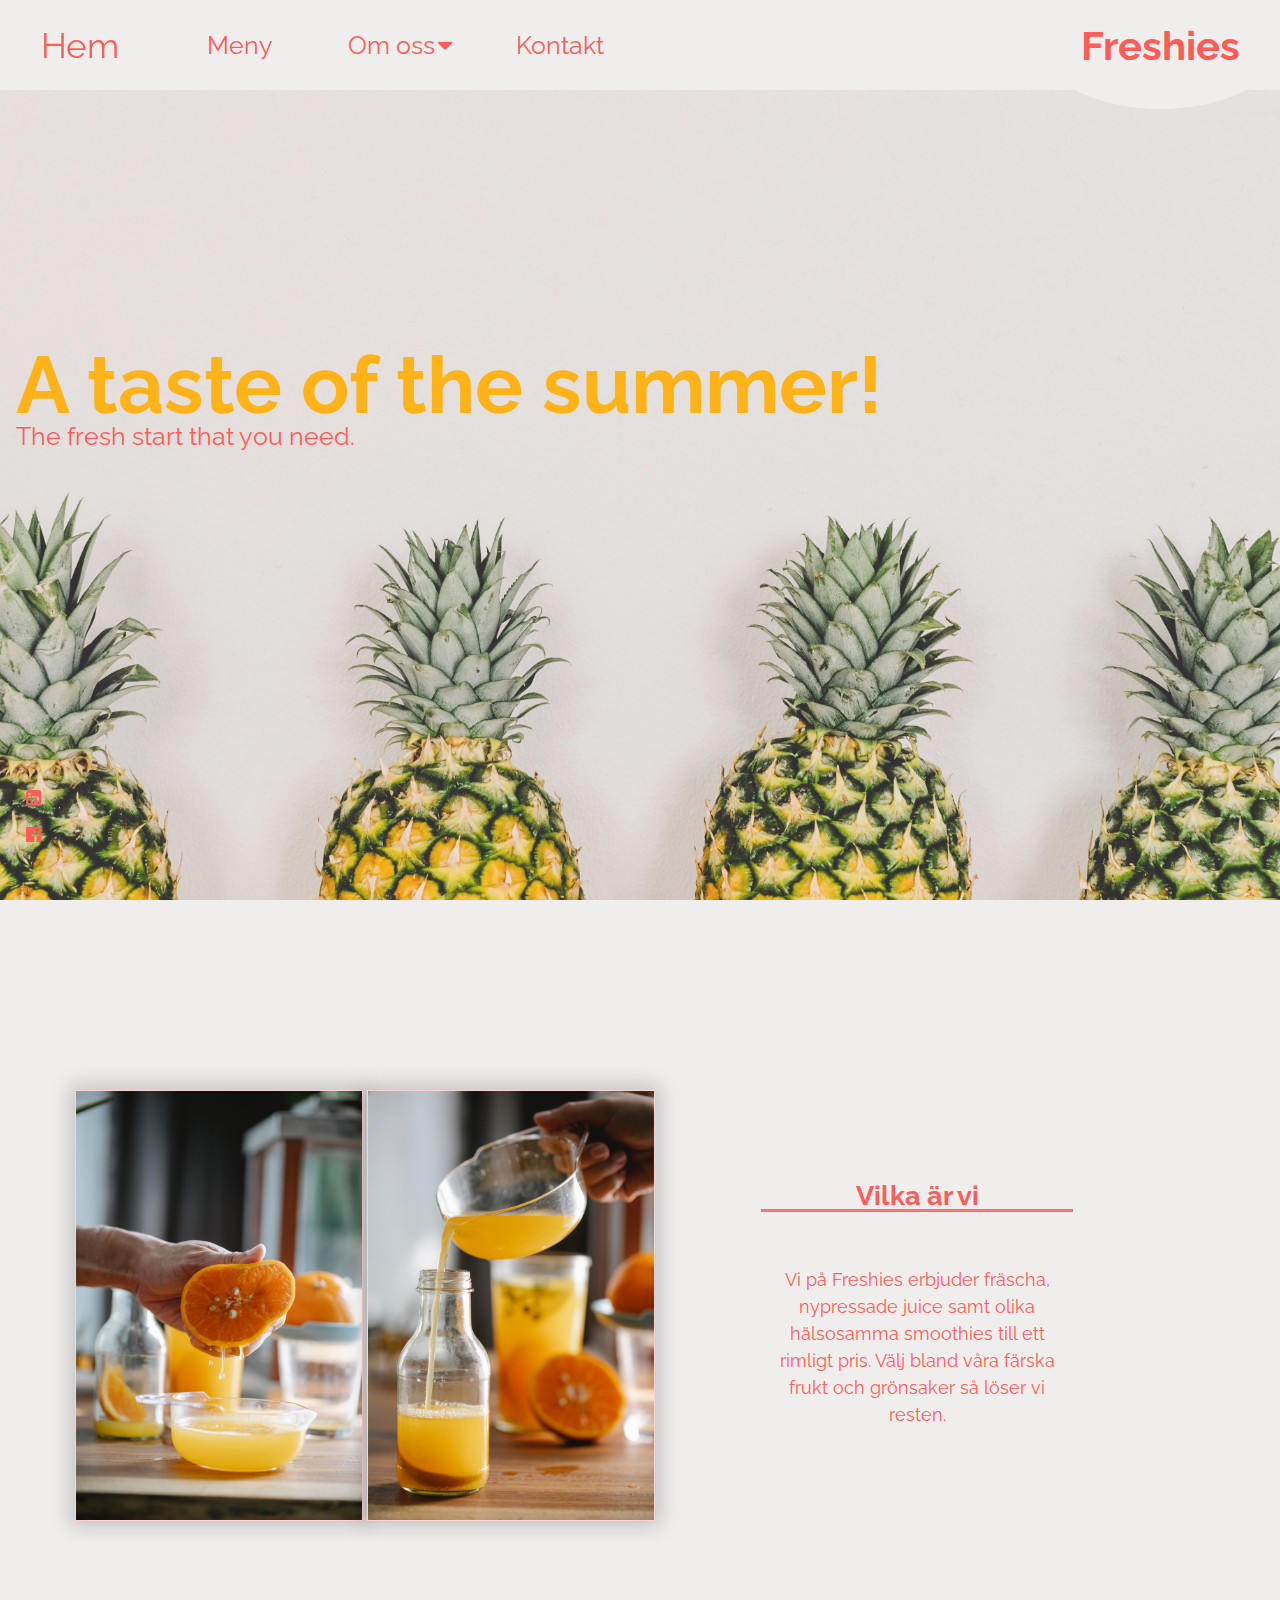
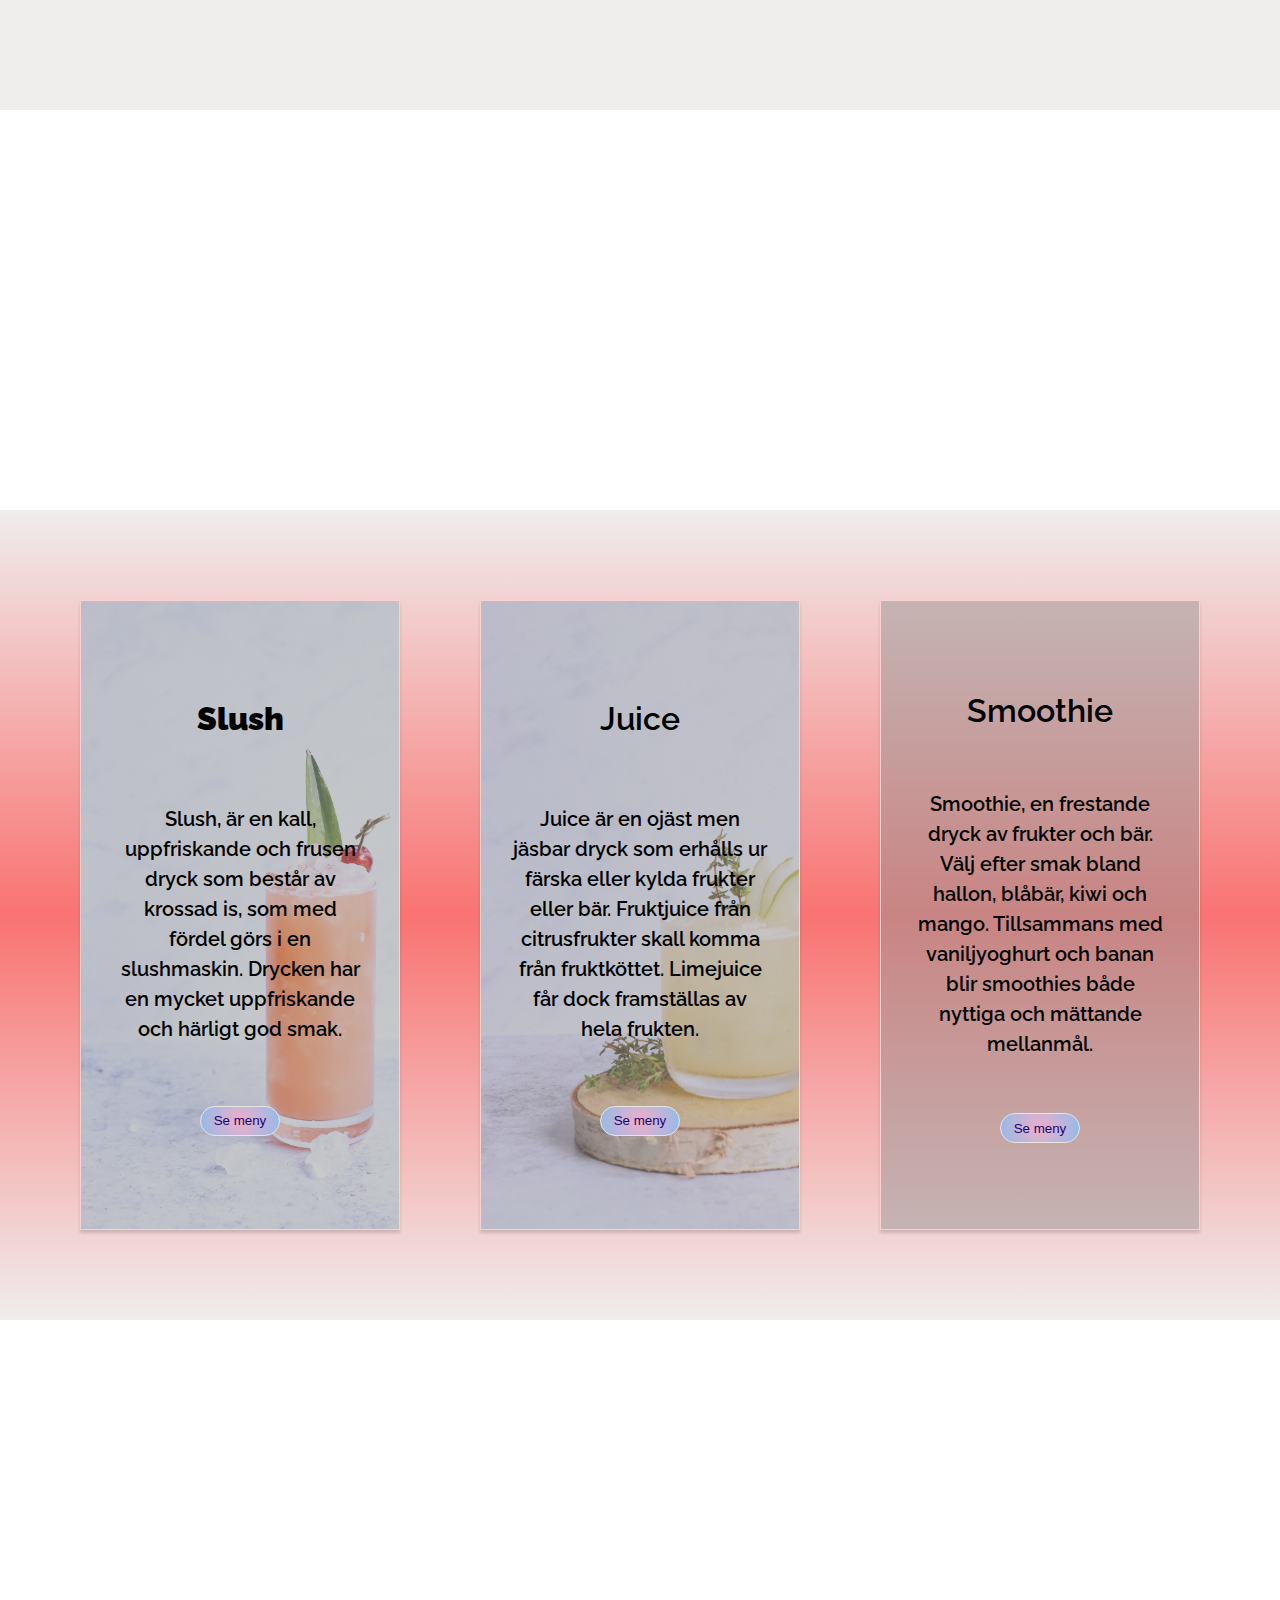
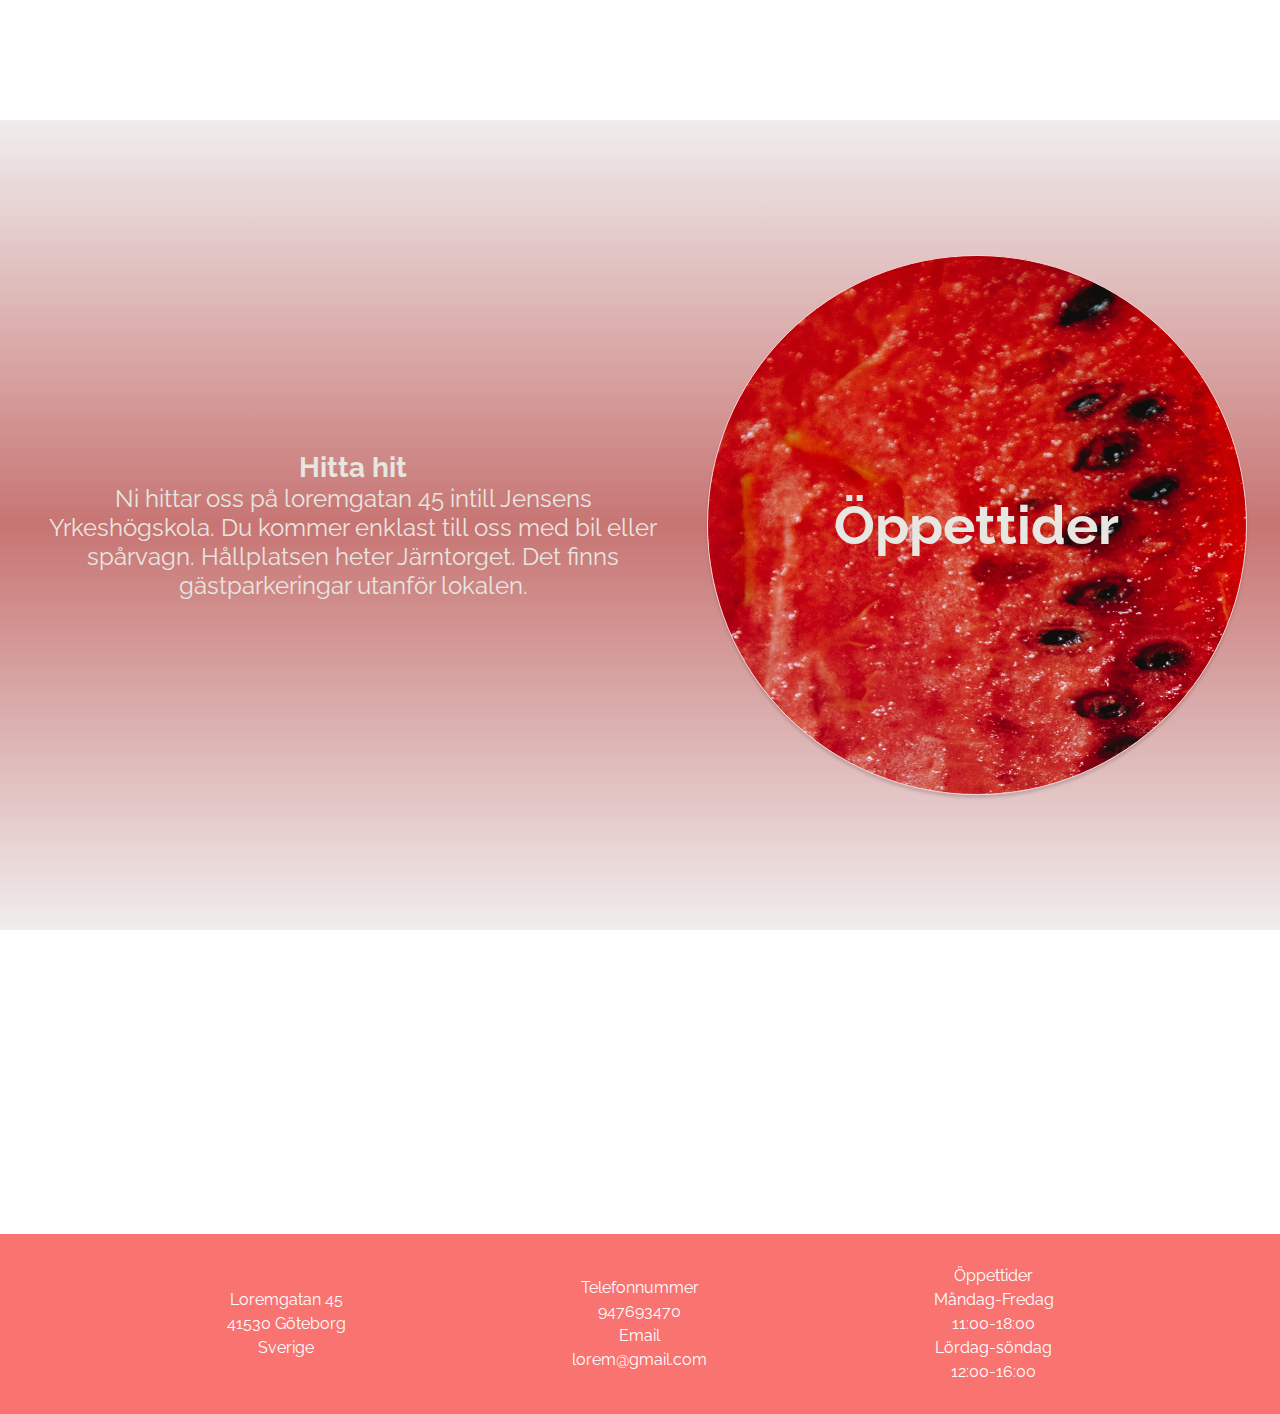
==== commit 098c6665: "changes some pics and p-elements" ====
--- a/index.html
+++ b/index.html
@@ -120,8 +120,8 @@
     <iframe src="https://www.google.com/maps/embed?pb=!1m18!1m12!1m3!1d2131.924737182274!2d11.953063015849308!3d57.70074848111892!2m3!1f0!2f0!3f0!3m2!1i1024!2i768!4f13.1!3m3!1m2!1s0x464ff321ab4e87cf%3A0xd856154bc8e87514!2sJENSEN%20yrkesh%C3%B6gskola%20G%C3%B6teborg!5e0!3m2!1ssv!2sse!4v1632945649858!5m2!1ssv!2sse" width="100%" height="300" style="border:0;" allowfullscreen="" loading="lazy"></iframe>
 <!-- Footer with some information -->
 <footer>
-<div class="adress-footer"><p><span>Blablagatan 45</span><span>41530 Göteborg</span><span>Sverige</span></p></div>
-<div class="tel-footer"><p><span>Telefonnummer</span><span>947693470</span><span>Email</span><span>Blablabla@gmail.com</span></p></div>
+<div class="adress-footer"><p><span>Loremgatan 45</span><span>41530 Göteborg</span><span>Sverige</span></p></div>
+<div class="tel-footer"><p><span>Telefonnummer</span><span>947693470</span><span>Email</span><span>lorem@gmail.com</span></p></div>
 <div class="open-footer"><p><span>Öppettider</span><span>Måndag-Fredag</span><span>11:00-18:00</span><span>Lördag-söndag</span><span>12:00-16:00</span></p></div>
 </footer>
       </div>
--- a/style.css
+++ b/style.css
@@ -393,7 +393,7 @@
   padding-top: 1em;
   padding-bottom: 1em;
   height: 90vh;
-  background: linear-gradient(rgb(240, 237, 237), #9b1715, rgb(240, 237, 237));
+  background: linear-gradient(rgb(240, 237, 237), #c77573, rgb(240, 237, 237));
 }
 .text-ruta{
   display: flex;
@@ -402,7 +402,7 @@
   width: 50%;
   text-align: center;
   font-size: 1.5em;
-  text-shadow: #FC0 1px 0 10px;
+  
   color: #e7e6e1;
 }
 
@@ -427,12 +427,11 @@
   display: none;
   color: #e7e6e1;
   font-size: 2em;
-  text-shadow: #FC0 1px 0 10px;
+
 }
 .red-card h3{
   color: #e7e6e1;
   font-size: 3em;
-  text-shadow: #FC0 1px 0 10px;
 }
 .red-card:hover{
   background-image: url(media/img/reed.png);
@@ -689,7 +688,7 @@
     margin: 5px auto;
     -webkit-transition: all 0.3s ease-in-out;
     transition: all 0.3s ease-in-out;
-    background-color: #101010;
+    background-color: #f97371;
 }
 
 .header{
